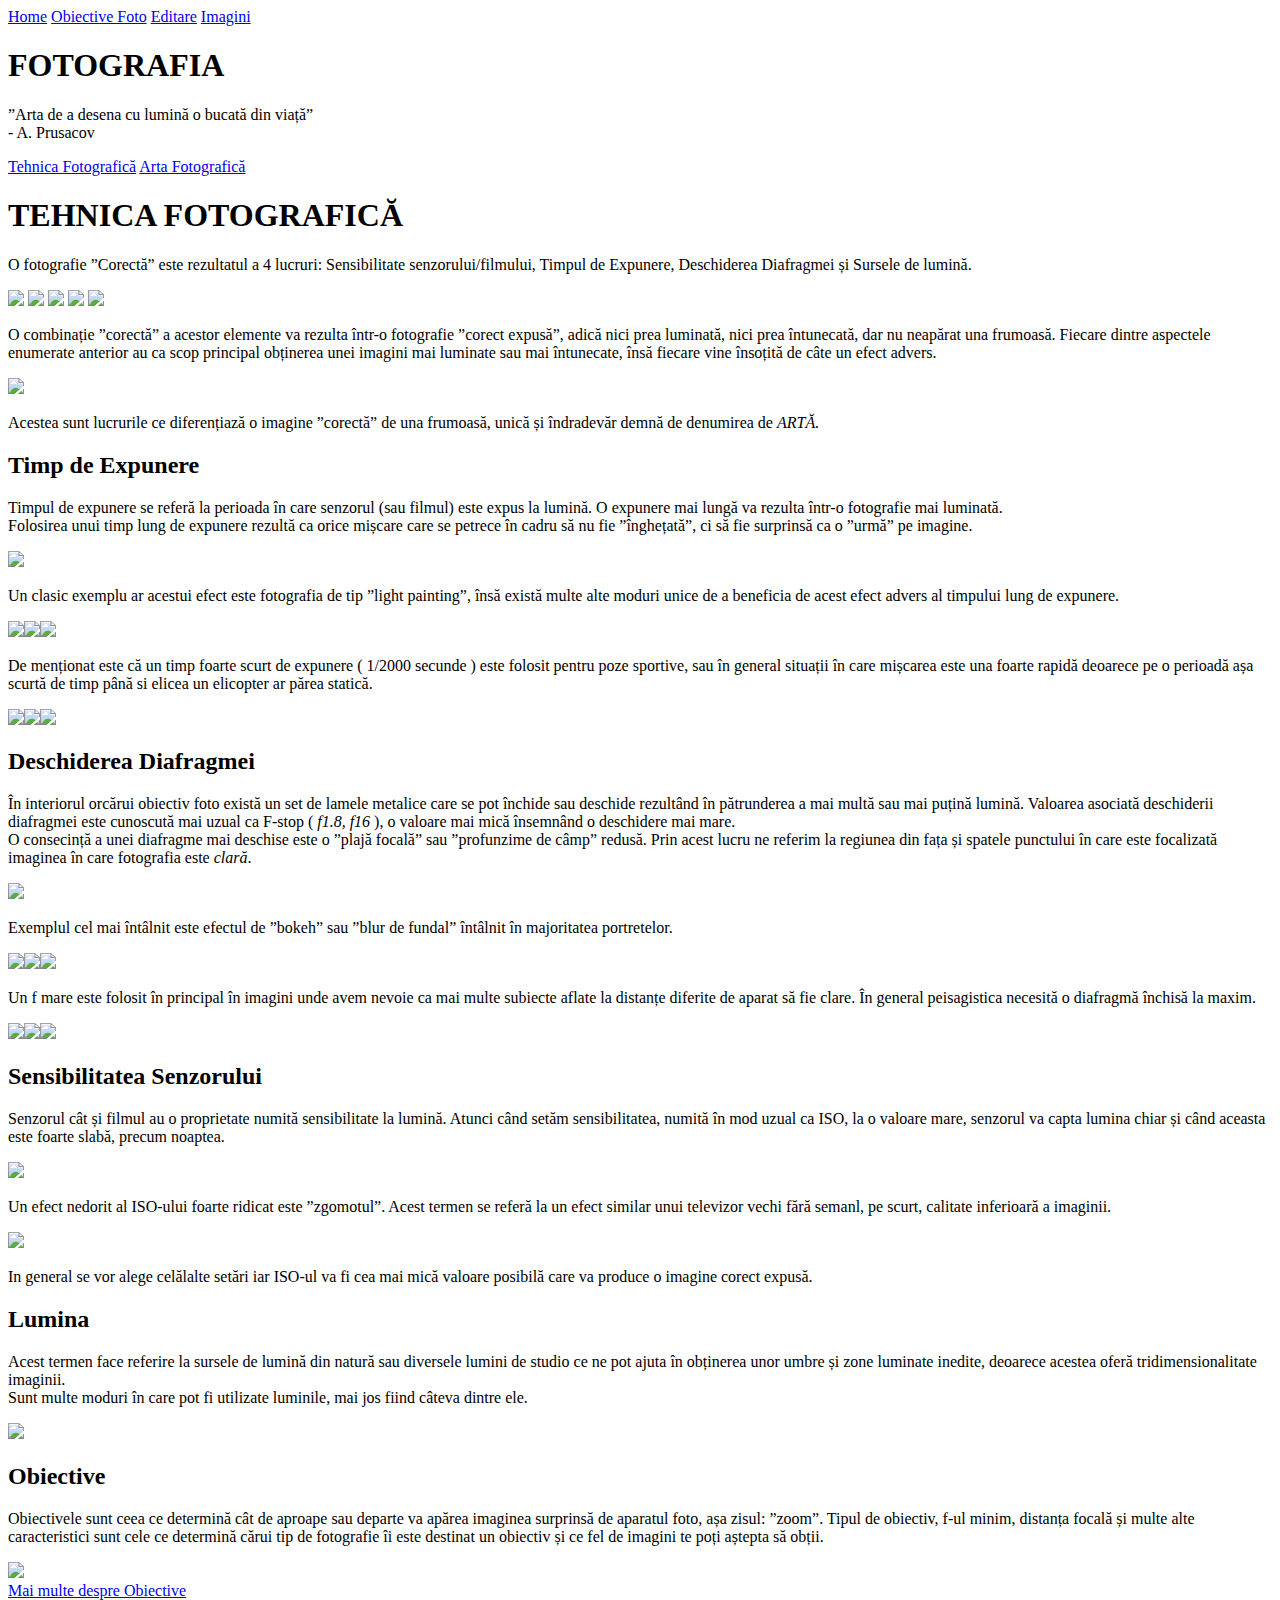
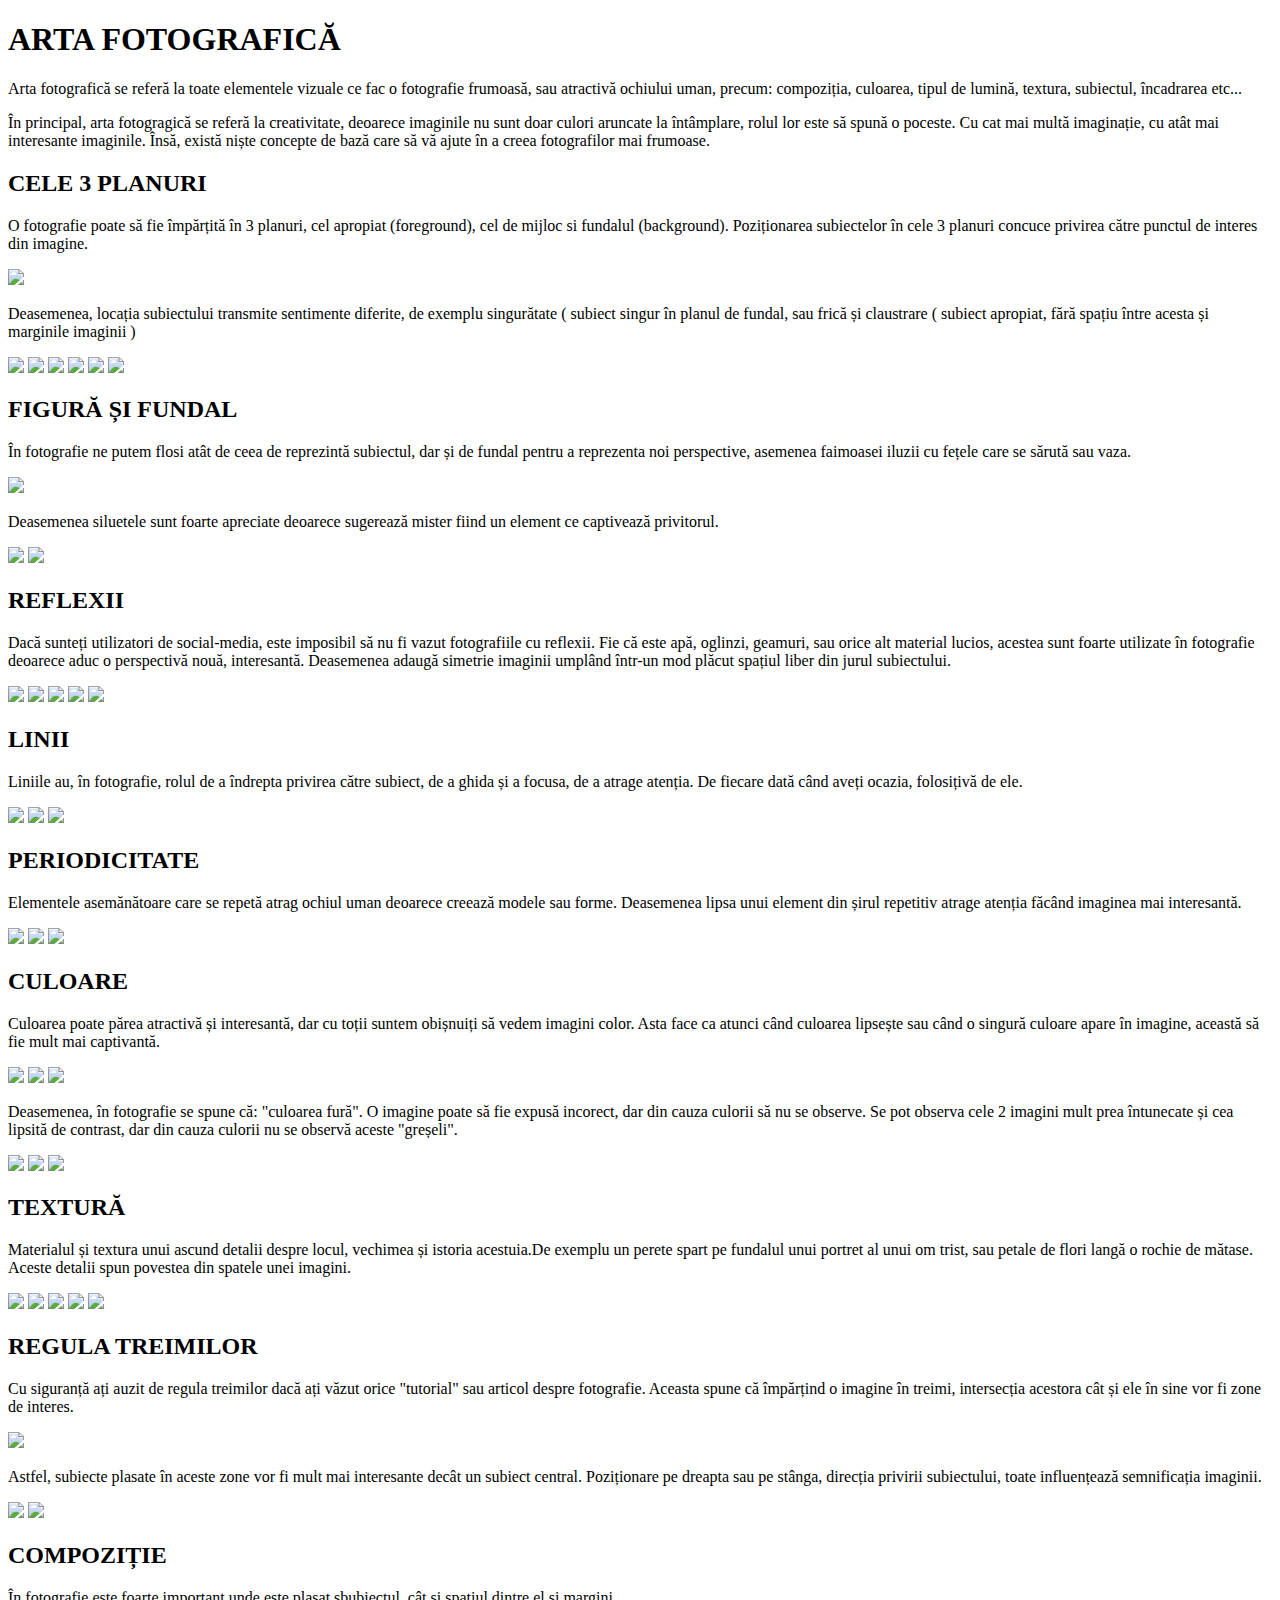
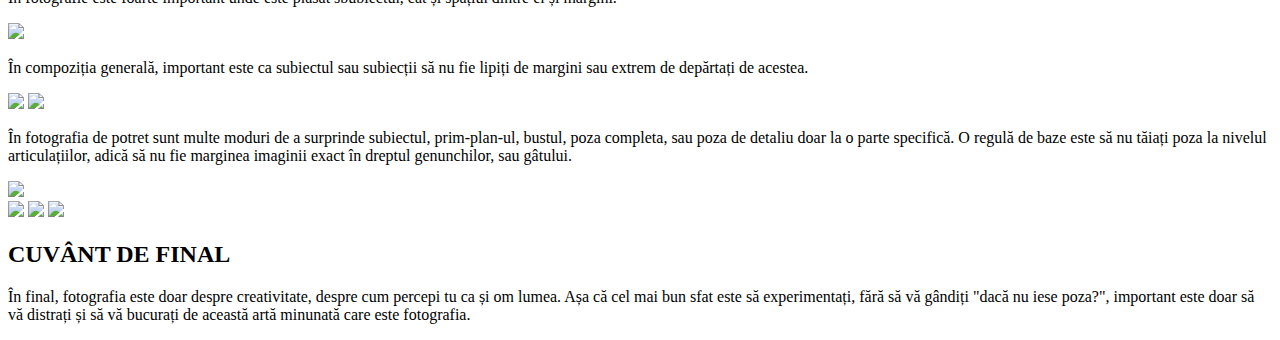
==== main.html @ 2454b38b "Create main.html" ====
<!DOCTYPE html>
<html lang="ro">
<head>
    <meta charset="UTF-8">
    <meta http-equiv="X-UA-Compatible" content="IE=edge">
    <link rel="stylesheet" href="./styles.css">
    <link rel="stylesheet" href="./animations.css">
    <script defer src="script.js"></script>
    <link rel="icon" href="logo.png">
    <meta name="viewport" content="width=device-width, initial-scale=1.0">
    <title>Tehnica și Arta Fotografică</title>
</head>
<body>
    <div class="topnav">
        <a class="active hidden delay" href="#home">Home</a>
        <a class="hidden delay" href="obiective.html">Obiective Foto</a>
        <a class="hidden delay" href="editare.html">Editare</a>
        <a class="hidden delay" href="imagini.html">Imagini</a>
    </div>
    <div class="title-screen" id="home">
        <header>
            <h1 class="main-title hidden">FOTOGRAFIA</h1>
            <p class="quote hidden">”Arta de a desena cu lumină o bucată din viață” <br>- A. Prusacov</p>
            <div class="hidden">
                <a type="button" href="#tehnica-foto" class="button">Tehnica Fotografică</a>
                <a type="button" href="#arta-foto" class="button">Arta Fotografică</a>
            </div>
        </header>
    </div>
    <div class="content">
        <section class="tehnica-foto" id="tehnica-foto">
            <div class="tehnica-def">
                <h1 class="heading hidden">TEHNICA FOTOGRAFICĂ</h1>
                <p class="hidden">O fotografie ”Corectă” este rezultatul a 4 lucruri: Sensibilitate senzorului/filmului, Timpul de Expunere, Deschiderea Diafragmei și Sursele de lumină.</p> 
                <div class="img-grid-sp">
                    <a class="hidden delay" href="#shutter"><img src="shutter.png" class="symbol-img"></a>
                    <a class="hidden delay" href="#aperture"><img src="aperture.png" class="symbol-img"></a>
                    <a class="hidden delay" href="#iso"><img src="iso.png" class="symbol-img"></a>
                    <a class="hidden delay" href="#light"><img src="lumina.png" class="symbol-img"></a>
                    <a class="hidden delay" href=""><img src="image.png" class="symbol-img"></a>
                </div> 
                <p class="hidden">O combinație ”corectă” a acestor elemente va rezulta într-o fotografie ”corect expusă”, adică nici prea luminată, nici prea întunecată, dar nu neapărat una frumoasă. Fiecare dintre aspectele enumerate anterior au ca scop principal obținerea unei imagini mai luminate sau mai întunecate, însă fiecare vine însoțită de câte un efect advers.</p>
                <!--TODO ADD IMAGE SOURCE-->
                <img src="corectly-exposed.jpg" class="exposed image hidden">
                
                <p class="hidden">Acestea sunt lucrurile ce diferențiază o imagine ”corectă” de una frumoasă, unică și îndradevăr demnă de denumirea de <i>ARTĂ.</i></p>
            </div>
            <div class="shutter" id="shutter">
                <h2 class="sec-heading hidden">Timp de Expunere</h2>
                <p class="hidden">Timpul de expunere se referă la perioada în care senzorul (sau filmul) este expus la lumină. O expunere mai lungă va rezulta într-o fotografie mai luminată.<br>Folosirea unui timp lung de expunere rezultă ca orice mișcare care se petrece în cadru să nu fie ”înghețată”, ci să fie surprinsă ca o ”urmă” pe imagine.</p>
                <img src="shutter-diagrama.png" class="shutter image hidden">
                <p class="hidden">Un clasic exemplu ar acestui efect este fotografia de tip ”light painting”, însă există multe alte moduri unice de a beneficia de acest efect advers al timpului lung de expunere.</p>
                <div class="img-grid">
                    <img class="hidden delay" src="long-exp-1.jpg"><img src="long-exp-2.jpg" class="hidden delay"><img src="long-exp-3.jpg" class="hidden delay">
                </div>
                <p class="hidden">De menționat este că un timp foarte scurt de expunere ( 1/2000 secunde ) este folosit pentru poze sportive, sau în general situații în care mișcarea este una foarte rapidă deoarece pe o perioadă așa scurtă de timp până si elicea un elicopter ar părea statică.</p>
                <div class="img-grid">
                    <img src="sport-photo-1.jpg" class="hidden delay"><img src="sport-photo-2.jpg" class="hidden delay"><img src="sport-photo-3.jpg" class="hidden delay">
                </div>
            </div>
            <div class="aperture" id="aperture">
                <h2 class="sec-heading hidden">Deschiderea Diafragmei</h2>
                <p class="hidden">În interiorul orcărui obiectiv foto există un set de lamele metalice care se pot închide sau deschide rezultând în pătrunderea a mai multă sau mai puțină lumină. Valoarea asociată deschiderii diafragmei este cunoscută mai uzual ca F-stop ( <i>f1.8, f16</i> ), o valoare mai mică însemnând o deschidere mai mare. <br>O consecință a unei diafragme mai deschise este o ”plajă focală” sau ”profunzime de câmp” redusă. Prin acest lucru ne referim la regiunea din fața și spatele punctului în care este focalizată imaginea în care fotografia este <i>clară</i>.</p>
                <img src="aperture-diagrama.png" class="image hidden">
                <p class="hidden">Exemplul cel mai întâlnit este efectul de ”bokeh” sau ”blur de fundal” întâlnit în majoritatea portretelor.</p>
                <div class="img-grid">
                    <img src="bokeh-1.jpg" class="hidden delay"><img src="bokeh-2.jpg" class="hidden delay"><img src="bokeh-3.png" class="hidden delay">
                </div>
                <p class="hidden">Un f mare este folosit în principal în imagini unde avem nevoie ca mai multe subiecte aflate la distanțe diferite de aparat să fie clare. În general peisagistica necesită o diafragmă închisă la maxim.</p>
                 <div class="img-grid">
                <img src="landscape-1.jpg" class="hidden delay"><img src="group-photo.jpg" class="hidden delay"><img src="landscape-2.jpg" class="hidden delay">
                </div>
            </div>
            <div class="iso" id="iso">
                <h2 class="sec-heading hidden">Sensibilitatea Senzorului</h2>
                <p class="hidden">Senzorul cât și filmul au o proprietate numită sensibilitate la lumină. Atunci când setăm sensibilitatea, numită în mod uzual ca ISO, la o valoare mare, senzorul va capta lumina chiar și când aceasta este foarte slabă, precum noaptea.</p>
                <img src="iso-diagram.png" class="image hidden">
                <p class="hidden">Un efect nedorit al ISO-ului foarte ridicat este ”zgomotul”. Acest termen se referă la un efect similar unui televizor vechi fără semanl, pe scurt, calitate inferioară a imaginii. </p>
                <!--TODO ADD IMAGE SOURCE-->
                <img src="iso-2.jpg" class="image hidden">
                <p class="hidden">In general se vor alege celălalte setări iar ISO-ul va fi cea mai mică valoare posibilă care va produce o imagine corect expusă.</p>
            </div>
            <div class="light" id="light">
                <h2 class="sec-heading hidden">Lumina</h2>
                <p class="hidden">Acest termen face referire la sursele de lumină din natură sau diversele lumini de studio ce ne pot ajuta în obținerea unor umbre și zone luminate inedite, deoarece acestea oferă tridimensionalitate imaginii.<br>Sunt multe moduri în care pot fi utilizate luminile, mai jos fiind câteva dintre ele.</p>
                <img src="lights.jpg" class="image hidden">
            </div>
            <div class="lenses">
                <h2 class="sec-heading hidden">Obiective</h2>
                <p class="hidden">Obiectivele sunt ceea ce determină cât de aproape sau departe va apărea imaginea surprinsă de aparatul foto, așa zisul: ”zoom”. Tipul de obiectiv, f-ul minim, distanța focală și multe alte caracteristici sunt cele ce determină cărui tip de fotografie îi este destinat un obiectiv și ce fel de imagini te poți aștepta să obții.</p>
                <img src="lenses.jpg" class="image hidden"><br>
                <a type="button" href="obiective.html" class="button hidden">Mai multe despre Obiective</a>
            </div>
            <div class="space"></div>
        </section>
        <div class="fill-arta-foto" id="arta-foto"></div>
        <section class="arta-foto" >
            <div class="arta-def">
                <div class="space"></div>
                <h1 class="heading_artafoto hidden">ARTA FOTOGRAFICĂ</h1>
                <p class="hidden">Arta fotografică se referă la toate elementele vizuale ce fac o fotografie frumoasă, sau atractivă ochiului uman, precum: compoziția, culoarea, tipul de lumină, textura, subiectul, încadrarea etc...</p>
                <p class="hidden">În principal, arta fotogragică se referă la creativitate, deoarece imaginile nu sunt doar culori aruncate la întâmplare, rolul lor este să spună o poceste. Cu cat mai multă imaginație, cu atât mai interesante imaginile. Însă, există niște concepte de bază care să vă ajute în a creea fotografilor mai frumoase.
                </p>
            </div>
            <div class="3planuri">
                <h2 class="sec-heading-artafoto hidden">CELE 3 PLANURI</h2>
                <p class="hidden">O fotografie poate să fie împărțită în 3 planuri, cel apropiat (foreground), cel de mijloc si fundalul (background). Poziționarea subiectelor în cele 3 planuri concuce privirea către punctul de interes din imagine.</p>
                <img src="3planuri.png" class="image hidden">
                <p class="hidden">Deasemenea, locația subiectului transmite sentimente diferite, de exemplu singurătate ( subiect singur în planul de fundal, sau frică și claustrare ( subiect apropiat, fără spațiu între acesta și marginile imaginii ) </p>
                <div class="img-grid">
                    <img src="grid1.png" class="hidden delay">
                    <img src="grid2.png" class="hidden delay">
                    <img src="grid3.png" class="hidden delay">
                    <img src="grid4.png" class="hidden delay">
                    <img src="grid5.png" class="hidden delay">
                    <img src="grid6.png" class="hidden delay">
                </div>
            </div>
            <div class="fig-fund">
                <h2 class="sec-heading-artafoto hidden">FIGURĂ ȘI FUNDAL</h2>
                <p class="hidden">În fotografie ne putem flosi atât de ceea de reprezintă subiectul, dar și de fundal pentru a reprezenta noi perspective, asemenea faimoasei iluzii cu fețele care se sărută sau vaza.</p>
                <img src="vaza.png" class="image hidden">
                <p class="hidden">Deasemenea siluetele sunt foarte apreciate deoarece sugerează mister fiind un element ce captivează privitorul.</p>
                <div class="img-grid">
                    <img src="patri.jpg" class="hidden delay">
                    <img src="mitaceci.jpg" class="hidden delay">
                </div>
            </div>

            <div class="refelxii">
                <h2 class="sec-heading-artafoto hidden">REFLEXII</h2>
                <p class="hidden">Dacă sunteți utilizatori de social-media, este imposibil să nu fi vazut fotografiile cu reflexii. Fie că este apă, oglinzi, geamuri, sau orice alt material lucios, acestea sunt foarte utilizate în fotografie deoarece aduc o perspectivă nouă, interesantă. Deasemenea adaugă simetrie imaginii umplând într-un mod plăcut spațiul liber din jurul subiectului.</p>
                <div class="img-grid">
                    <img src="2grid1.jpg" class="hidden delay">
                    <img src="2grid2.jpg" class="hidden dely">
                    <img src="2grid3.jpg" class="hidden delay">
                    <img src="2grid4.jpg" class="hidden delay">
                    <img src="2grid5.jpg" class="hidden delay">
                </div>
            </div>

            <div class="linii">
                <h2 class="sec-heading-artafoto hidden">LINII</h2>
                <p class="hidden">Liniile au, în fotografie, rolul de a îndrepta privirea către subiect, de a ghida și a focusa, de a atrage atenția. De fiecare dată când aveți ocazia, folosițivă de ele.</p>
                <div class="img-grid">
                    <img src="3grid1.jpg" class="hidden delay">
                    <img src="3grid2.jpg" class="hidden delay">
                    <img src="3grid3.jpg" class="hidden delay">
                </div>
            </div>

            <div class="periodicitate">
                <h2 class="sec-heading-artafoto hidden">PERIODICITATE</h2>
                <p class="hidden">Elementele asemănătoare care se repetă atrag ochiul uman deoarece creează modele sau forme. Deasemenea lipsa unui element din șirul repetitiv atrage atenția făcând imaginea mai interesantă.</p>
                <div class="img-grid">
                    <img src="4grid1.png" class="hidden delay">
                    <img src="4grid2.png" class="hidden delay">
                    <img src="4grid3.png" class="hidden delay">
                </div>
            </div>
            
            <div class="culoare">
                <h2 class="sec-heading-artafoto hidden">CULOARE</h2>
                <p class="hidden">Culoarea poate părea atractivă și interesantă, dar cu toții suntem obișnuiți să vedem imagini color. Asta face ca atunci când culoarea lipsește sau când o singură culoare apare în imagine, această să fie mult mai captivantă.</p>
                <div class="img-grid">  
                    <img src="splash.jpg" class="hidden delay">
                    <img src="5grid1.png" class="hidden delay">
                    <img src="5grid2.png" class="hidden delay">
                </div>
                <p class="hidden">Deasemenea, în fotografie se spune că: "culoarea fură". O imagine poate să fie expusă incorect, dar din cauza culorii să nu se observe. Se pot observa cele 2 imagini mult prea întunecate și cea lipsită de contrast, dar din cauza culorii nu se observă aceste "greșeli".</p>
                <div class="img-grid">  
                    <img src="6grid2.png" class="hidden delay">
                    <img src="6grid1.png" class="hidden delay">
                    <img src="6grid3.png" class="hidden delay">
                </div>
            </div>

            <div class="textura">
                <h2 class="sec-heading-artafoto hidden">TEXTURĂ</h2>
                <p class="hidden">Materialul și textura unui ascund detalii despre locul, vechimea și istoria acestuia.De exemplu un perete spart pe fundalul unui portret al unui om trist, sau petale de flori langă o rochie de mătase. Aceste detalii spun povestea din spatele unei imagini. </p>
                <div class="img-grid">  
                    <img src="7grid1.png" class="hidden delay">
                    <img src="7grid2.png" class="hidden delay">
                    <img src="7grid3.png" class="hidden delay">
                    <img src="7grid4.png" class="hidden delay">
                    <img src="7grid5.png" class="hidden delay">
                </div>
            </div>

            <div class="treimile">
                <h2 class="sec-heading-artafoto hidden">REGULA TREIMILOR</h2>
                <p class="hidden">Cu siguranță ați auzit de regula treimilor dacă ați văzut orice "tutorial" sau articol despre fotografie. Aceasta spune că împărțind o imagine în treimi, intersecția acestora cât și ele în sine vor fi zone de interes.</p>
                <img src="treimile.png" class="image hidden">
                <p class="hidden">Astfel, subiecte plasate în aceste zone vor fi mult mai interesante decât un subiect central. Poziționare pe dreapta sau pe stânga, direcția privirii subiectului, toate influențează semnificația imaginii.</p>
                    <img src="8grid4.png" class="image hidden">
                    <img src="8grid5.png" class="image hidden">
                </div>

            <div class="compozitie">
                <h2 class="sec-heading-artafoto hidden">COMPOZIȚIE</h2>
                <p class="hidden">În fotografie este foarte important unde este plasat sbubiectul, cât și spațiul dintre el și margini.</p>
                <img src="comp.png" class="image hidden">
                <p class="hidden">În compoziția generală, important este ca subiectul sau subiecții să nu fie lipiți de margini sau extrem de depărtați de acestea.
                </p>
                <img src="9grid1.png" class="image hidden">
                <img src="9grid2.png" class="image hidden">
                <p class="hidden">În fotografia de potret sunt multe moduri de a surprinde subiectul, prim-plan-ul, bustul, poza completa, sau poza de detaliu doar la o parte specifică. O regulă de baze este să nu tăiați poza la nivelul articulațiilor, adică să nu fie marginea imaginii exact în dreptul genunchilor, sau gâtului.</p>
                <img src="portrete.png" class="image hidden">
                <div class="img-grid">  
                    <img src="10grid1.png" class="hidden delay">
                    <img src="10grid2.png" class="hidden delay">
                    <img src="10grid3.png" class="hidden delay">
                </div>
            </div>

            <div class="cuvantfinal">
                <h2 class="sec-heading-artafoto hidden">CUVÂNT DE FINAL</h2>
                <p class="hidden">În final, fotografia este doar despre creativitate, despre cum percepi tu ca și om lumea. Așa că cel mai bun sfat este să experimentați, fără să vă gândiți "dacă nu iese poza?", important este doar să vă distrați și să vă bucurați de această artă minunată care este fotografia.</p>
            </div>
        </section>
    </div>

</html>
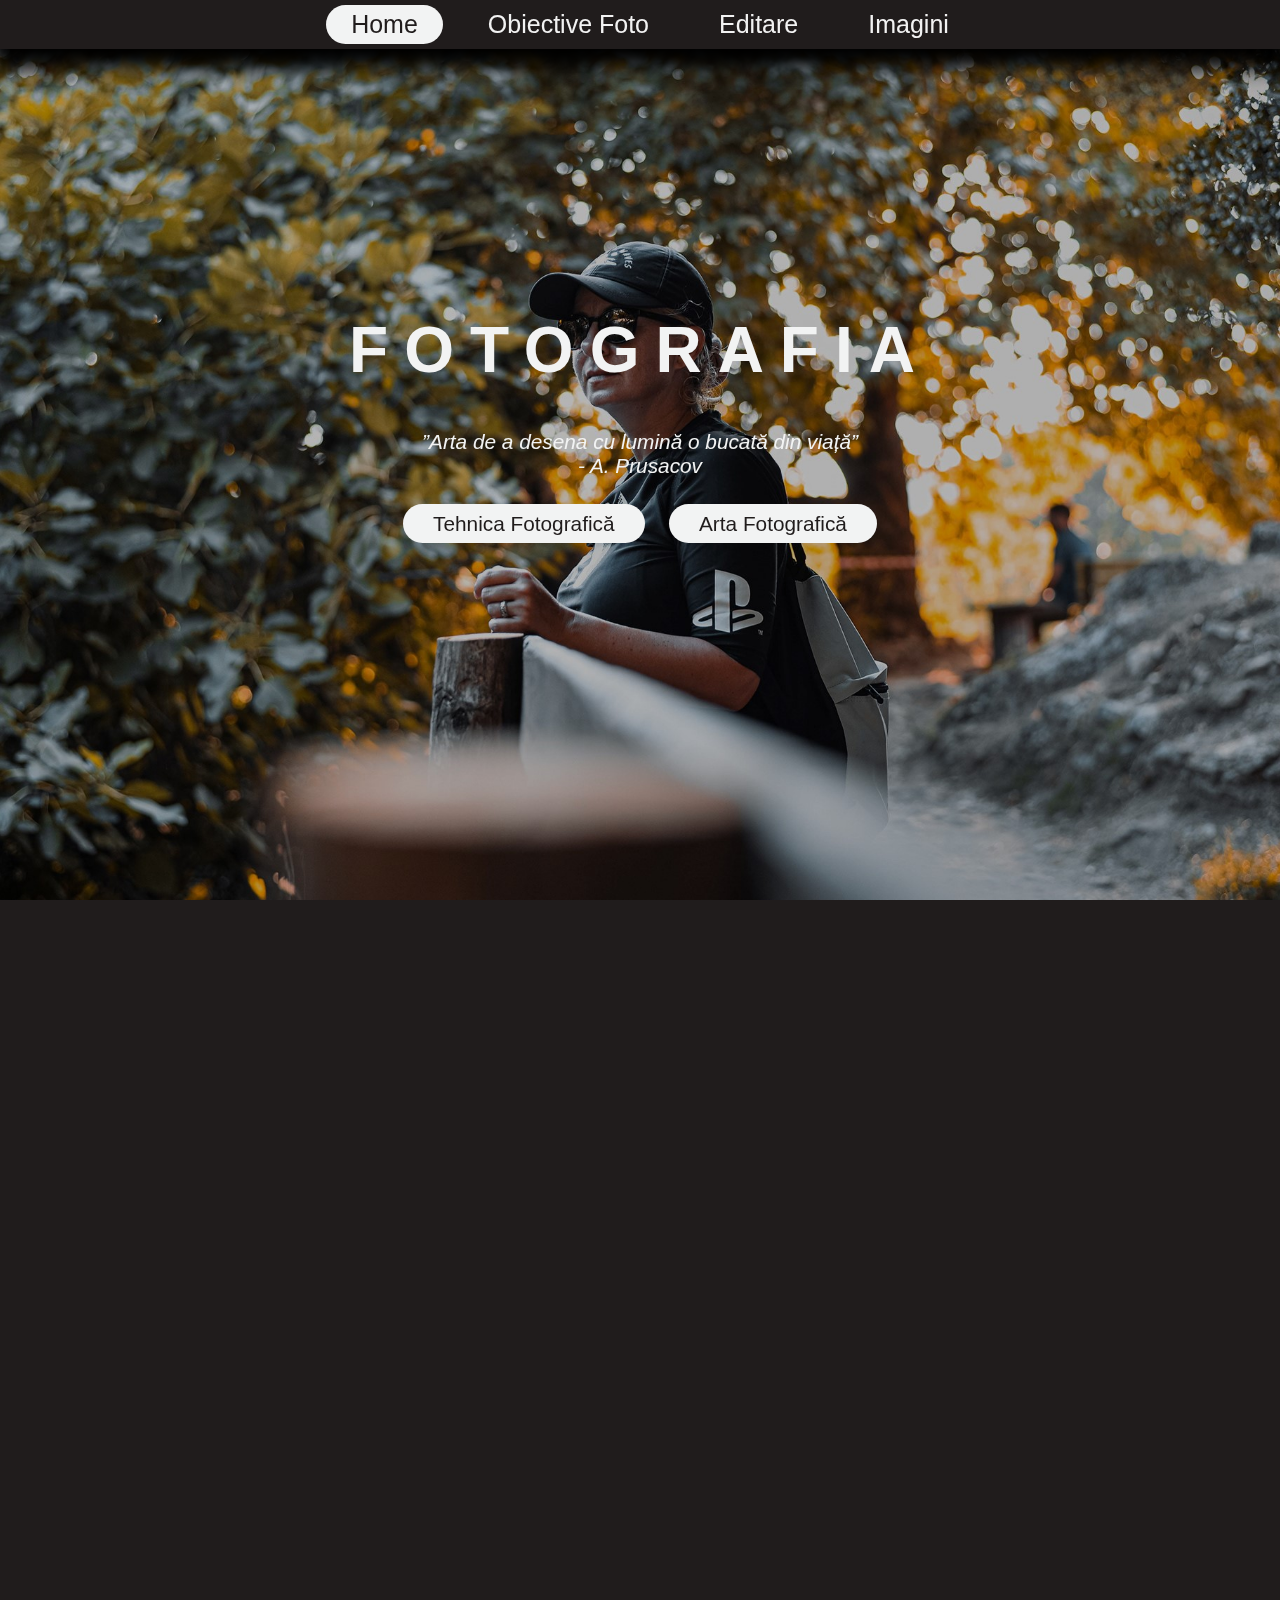
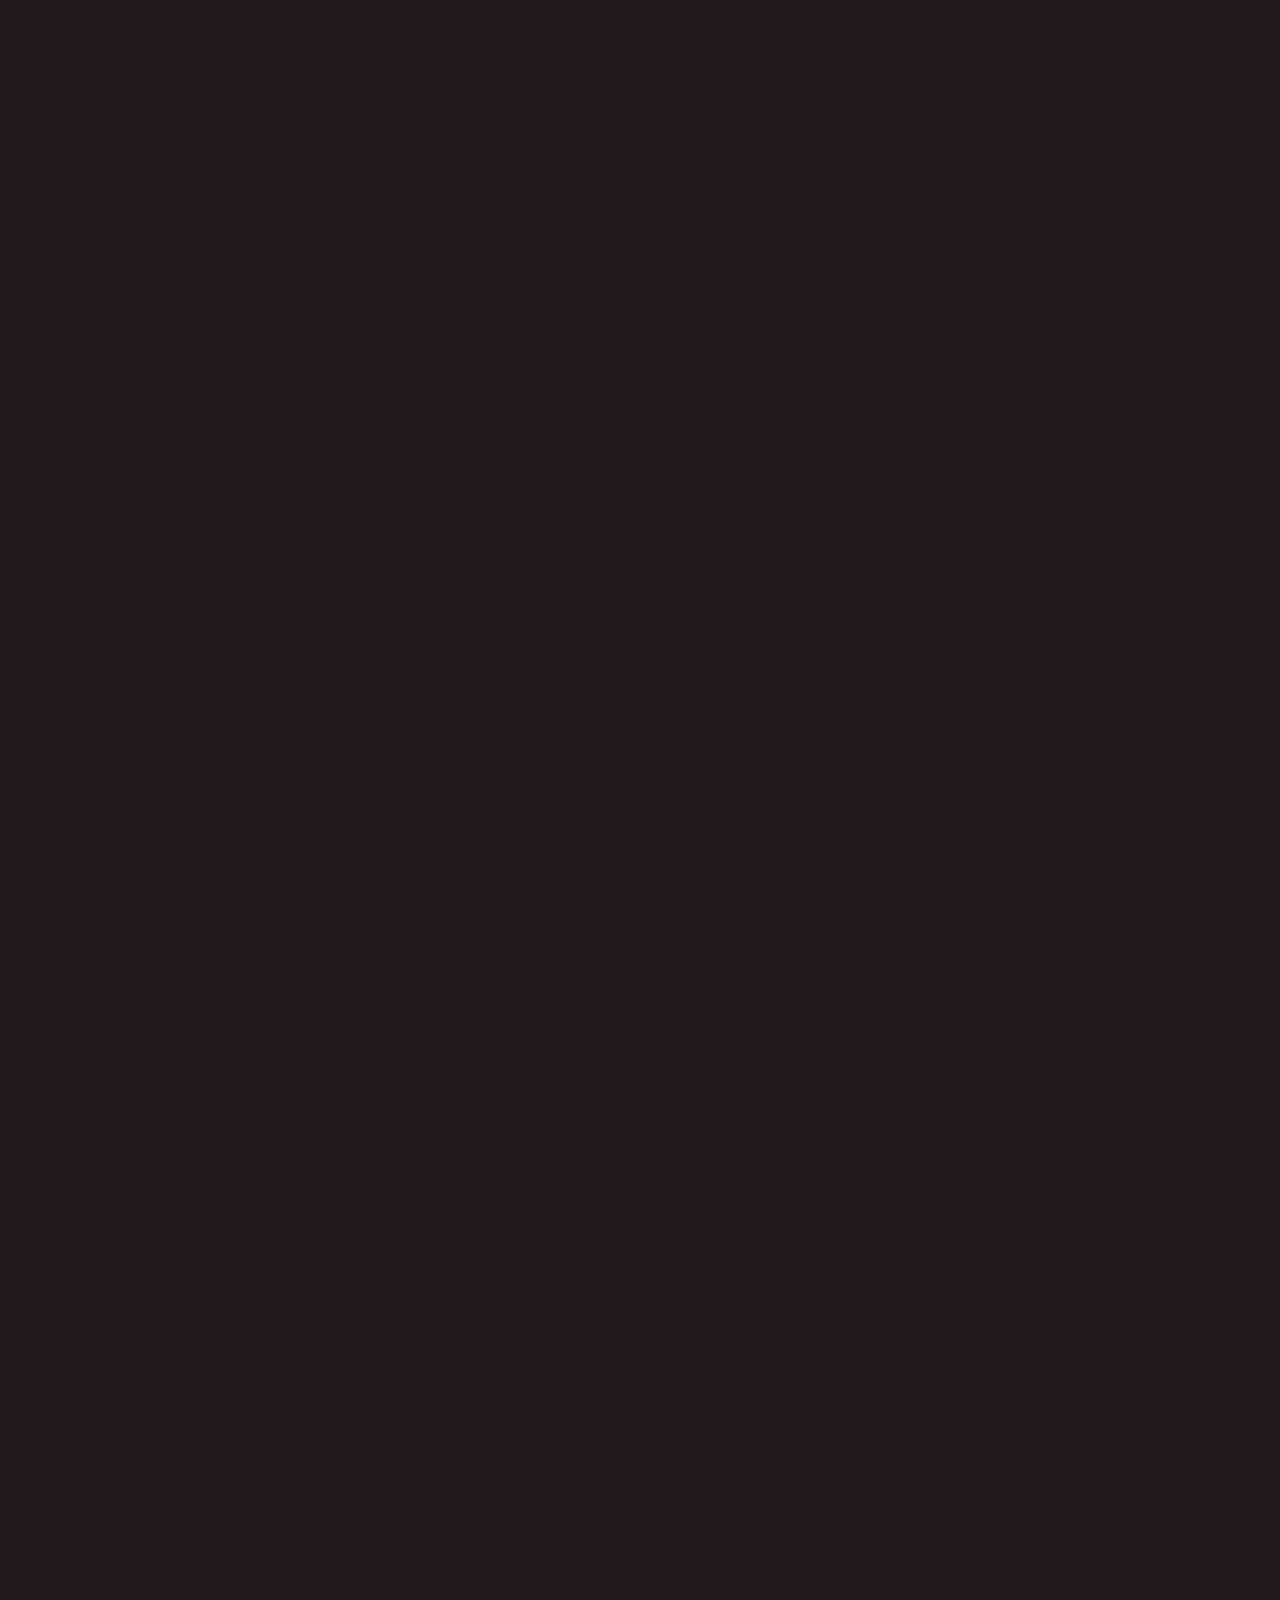
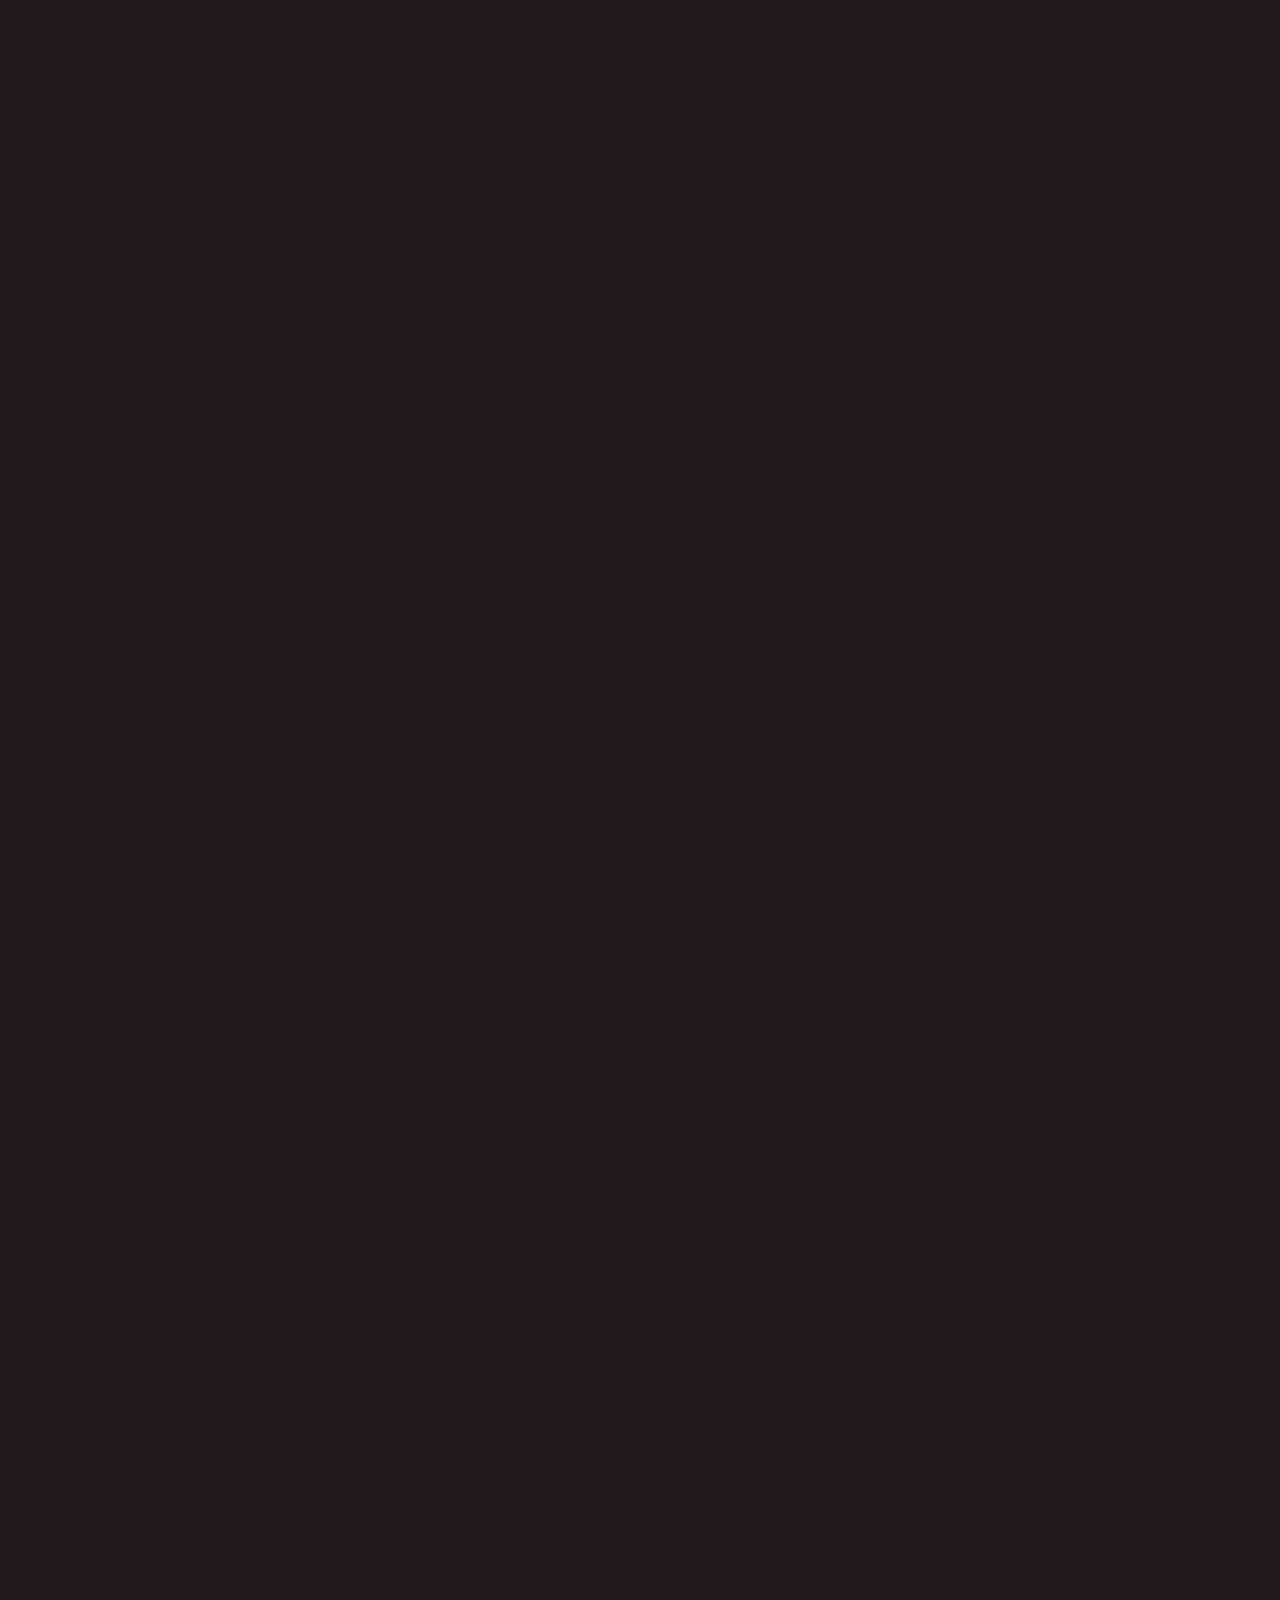
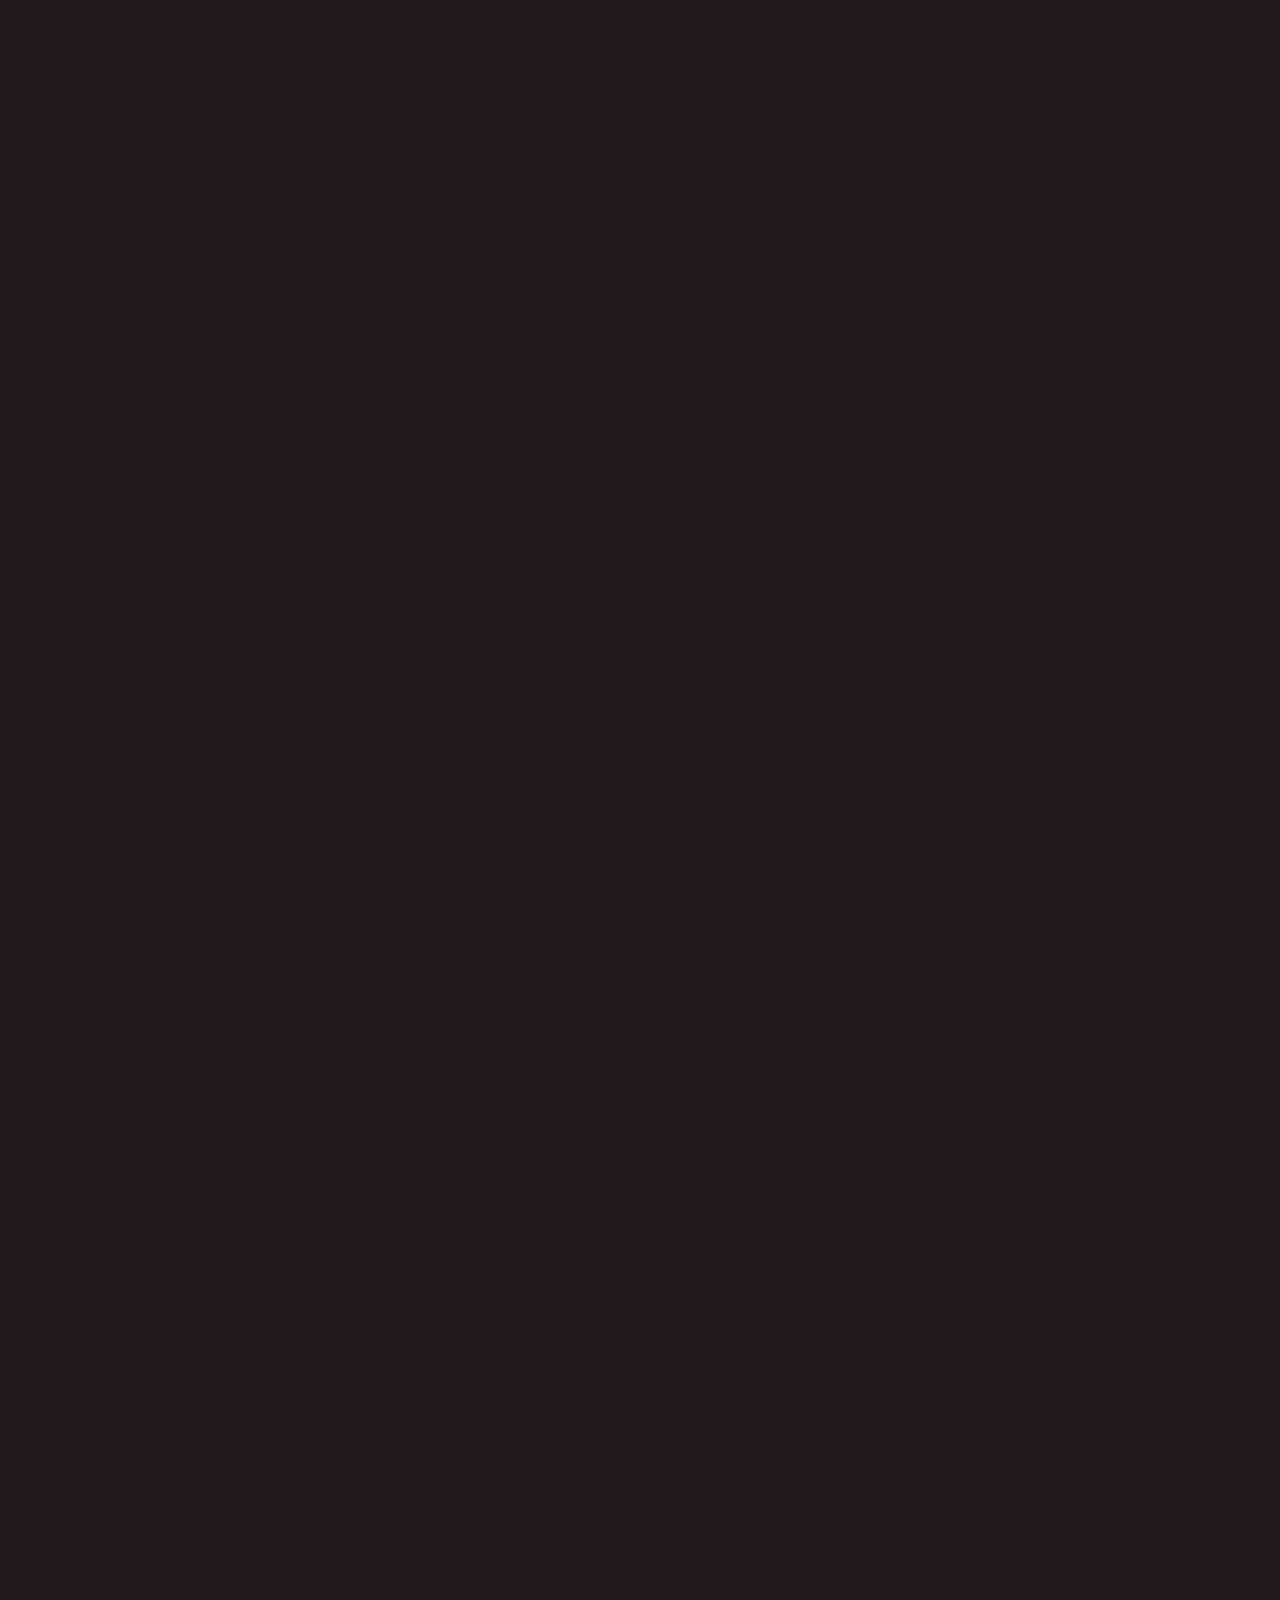
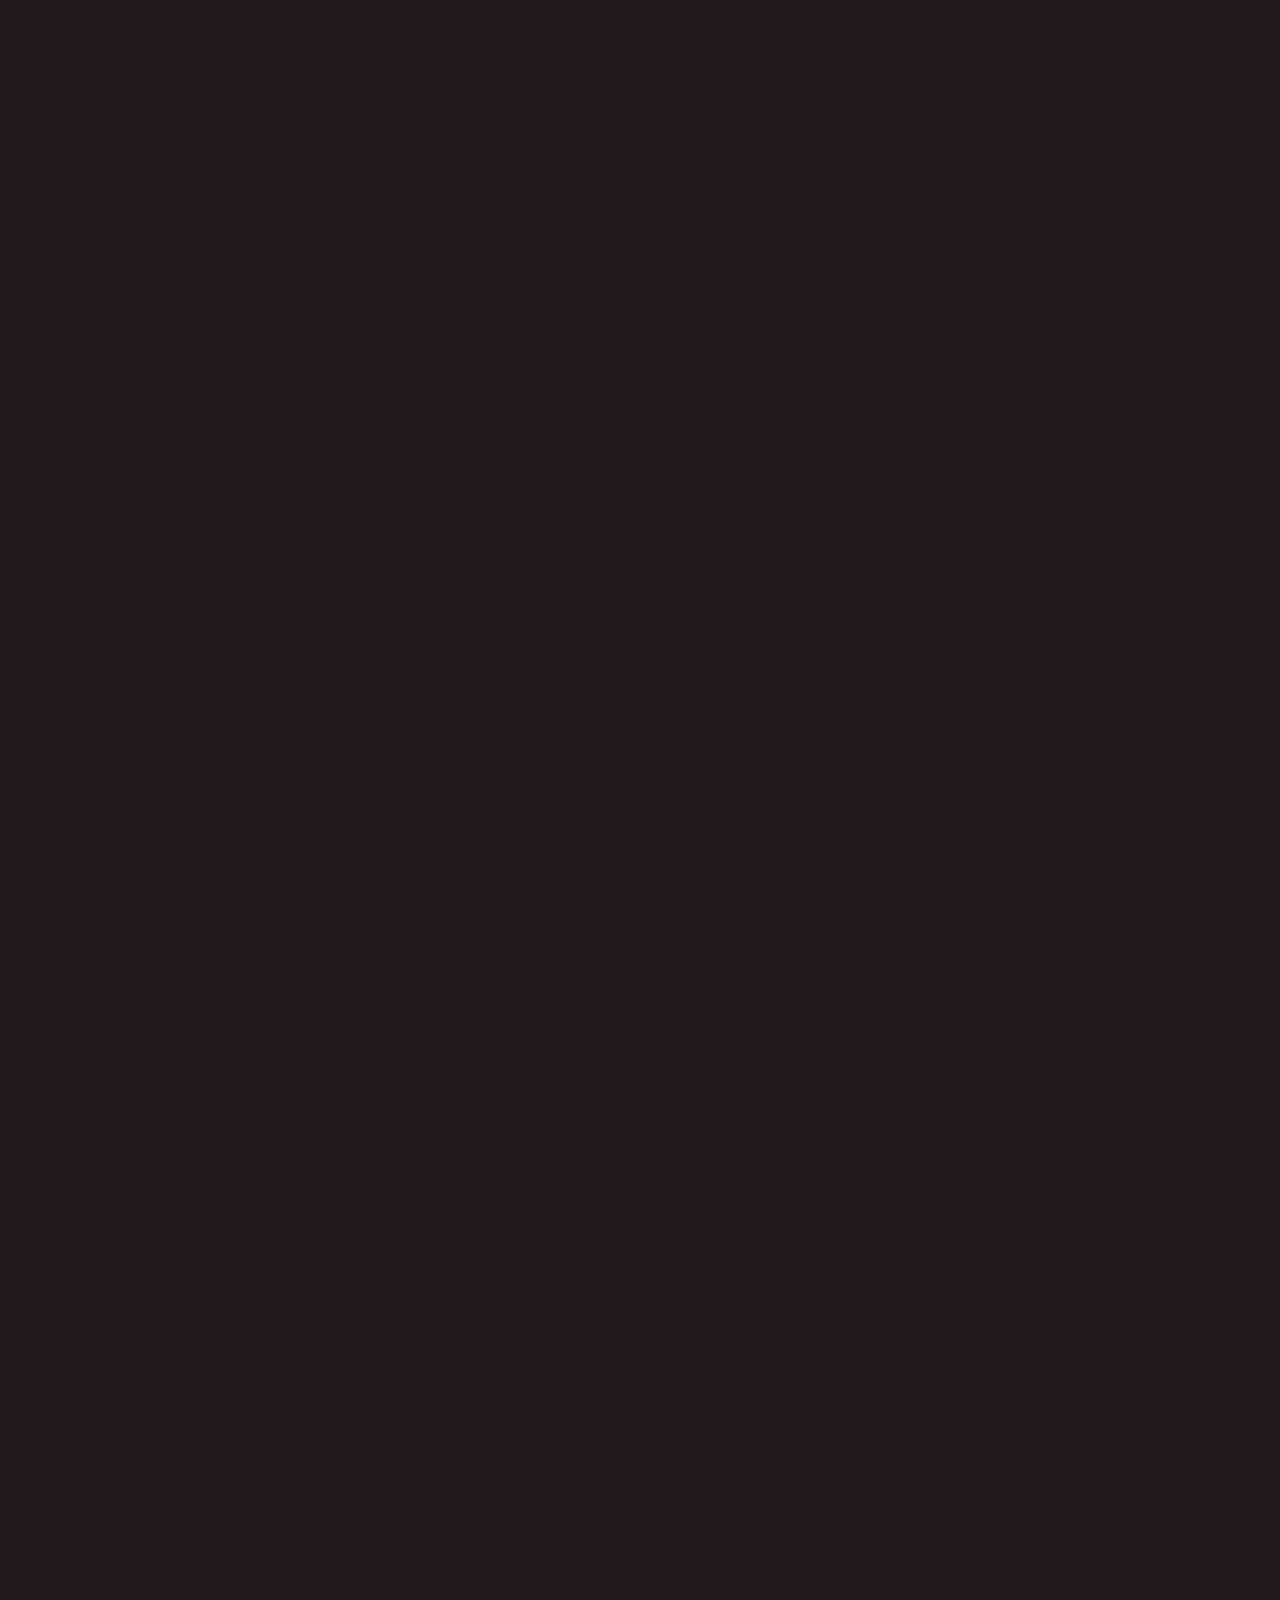
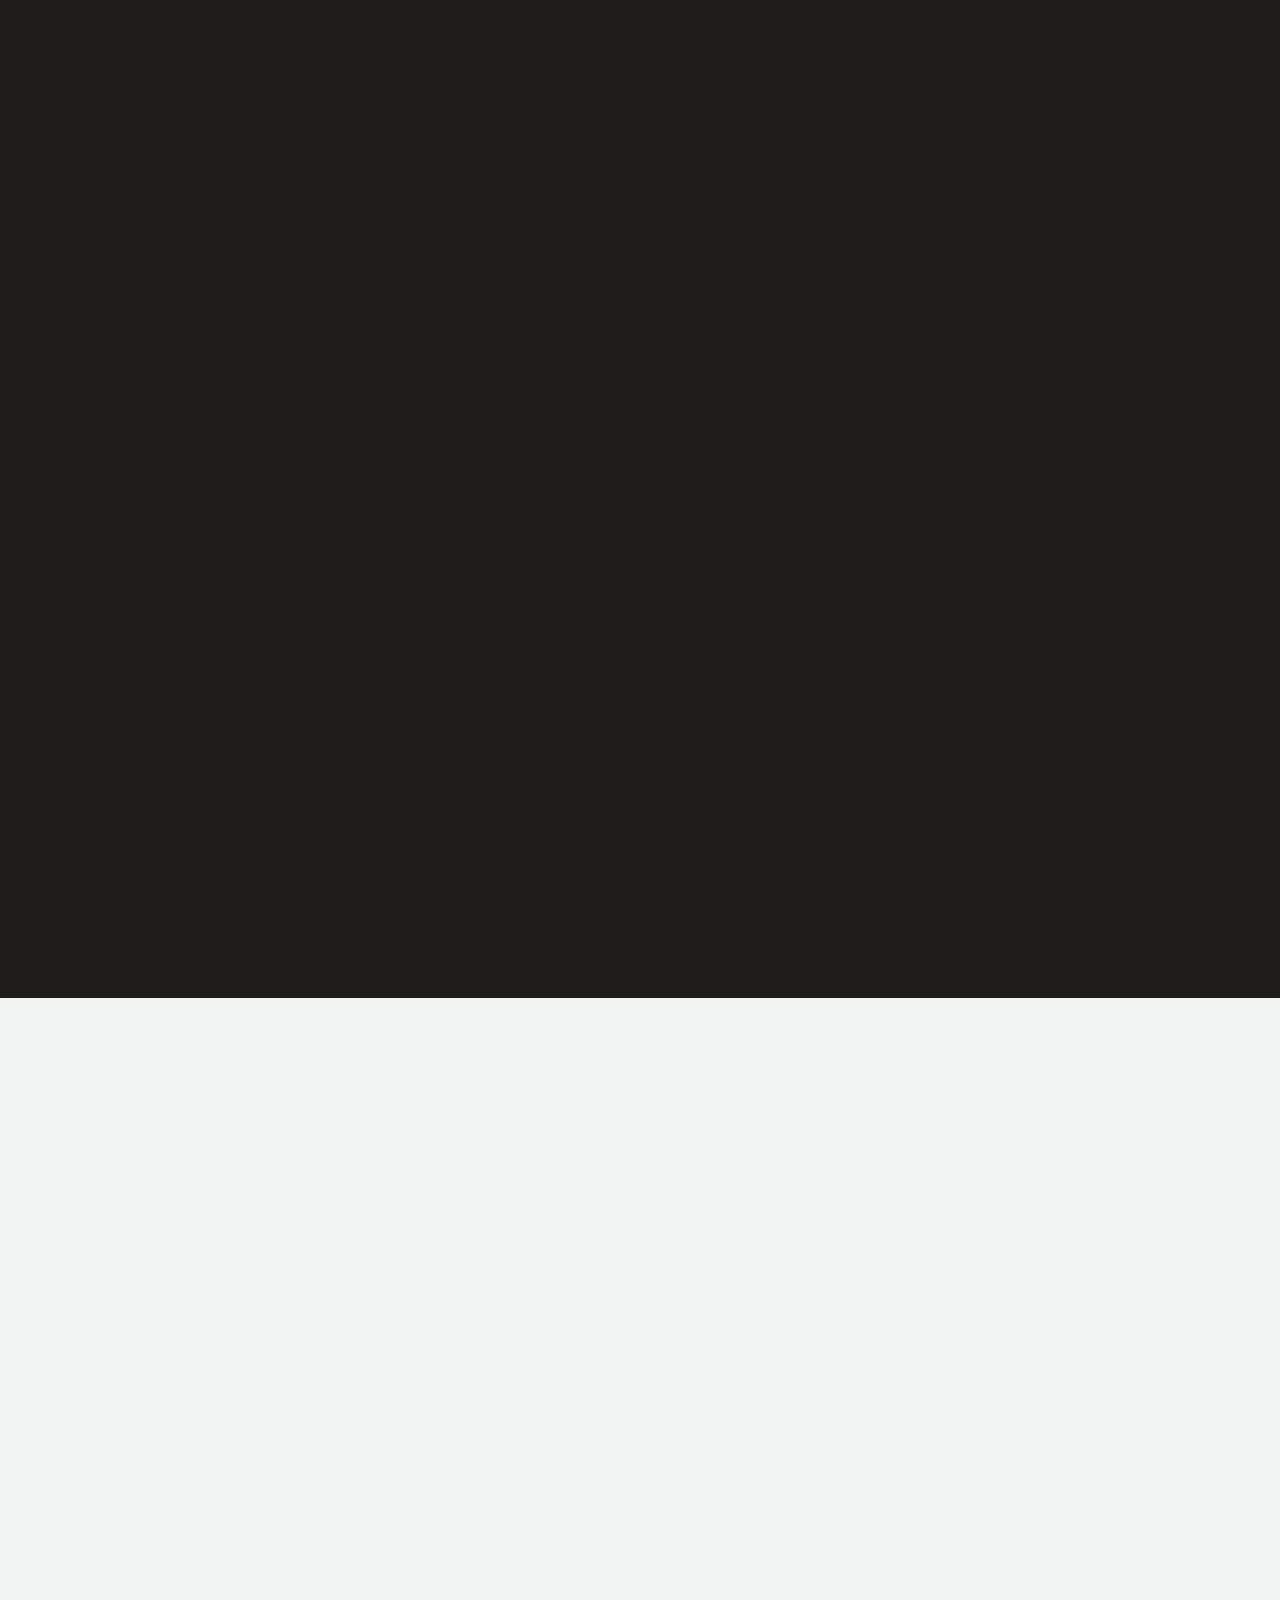
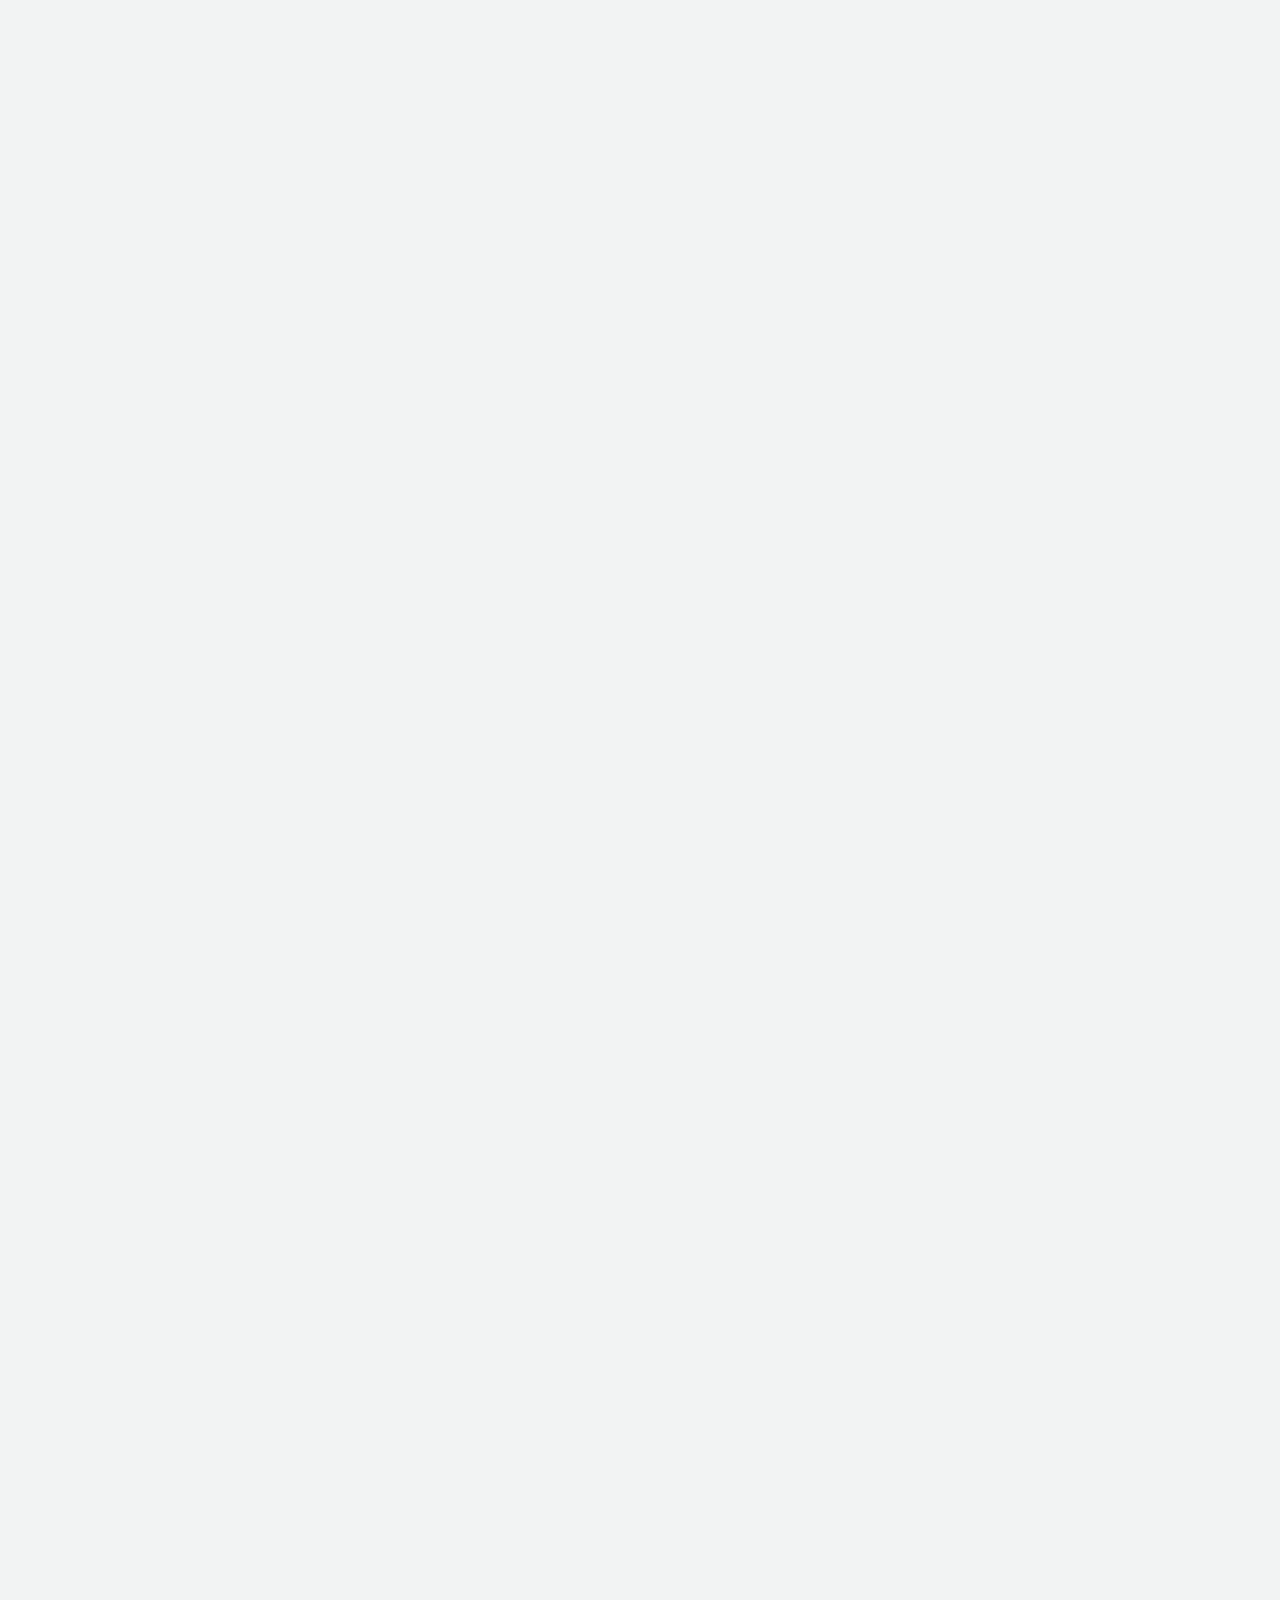
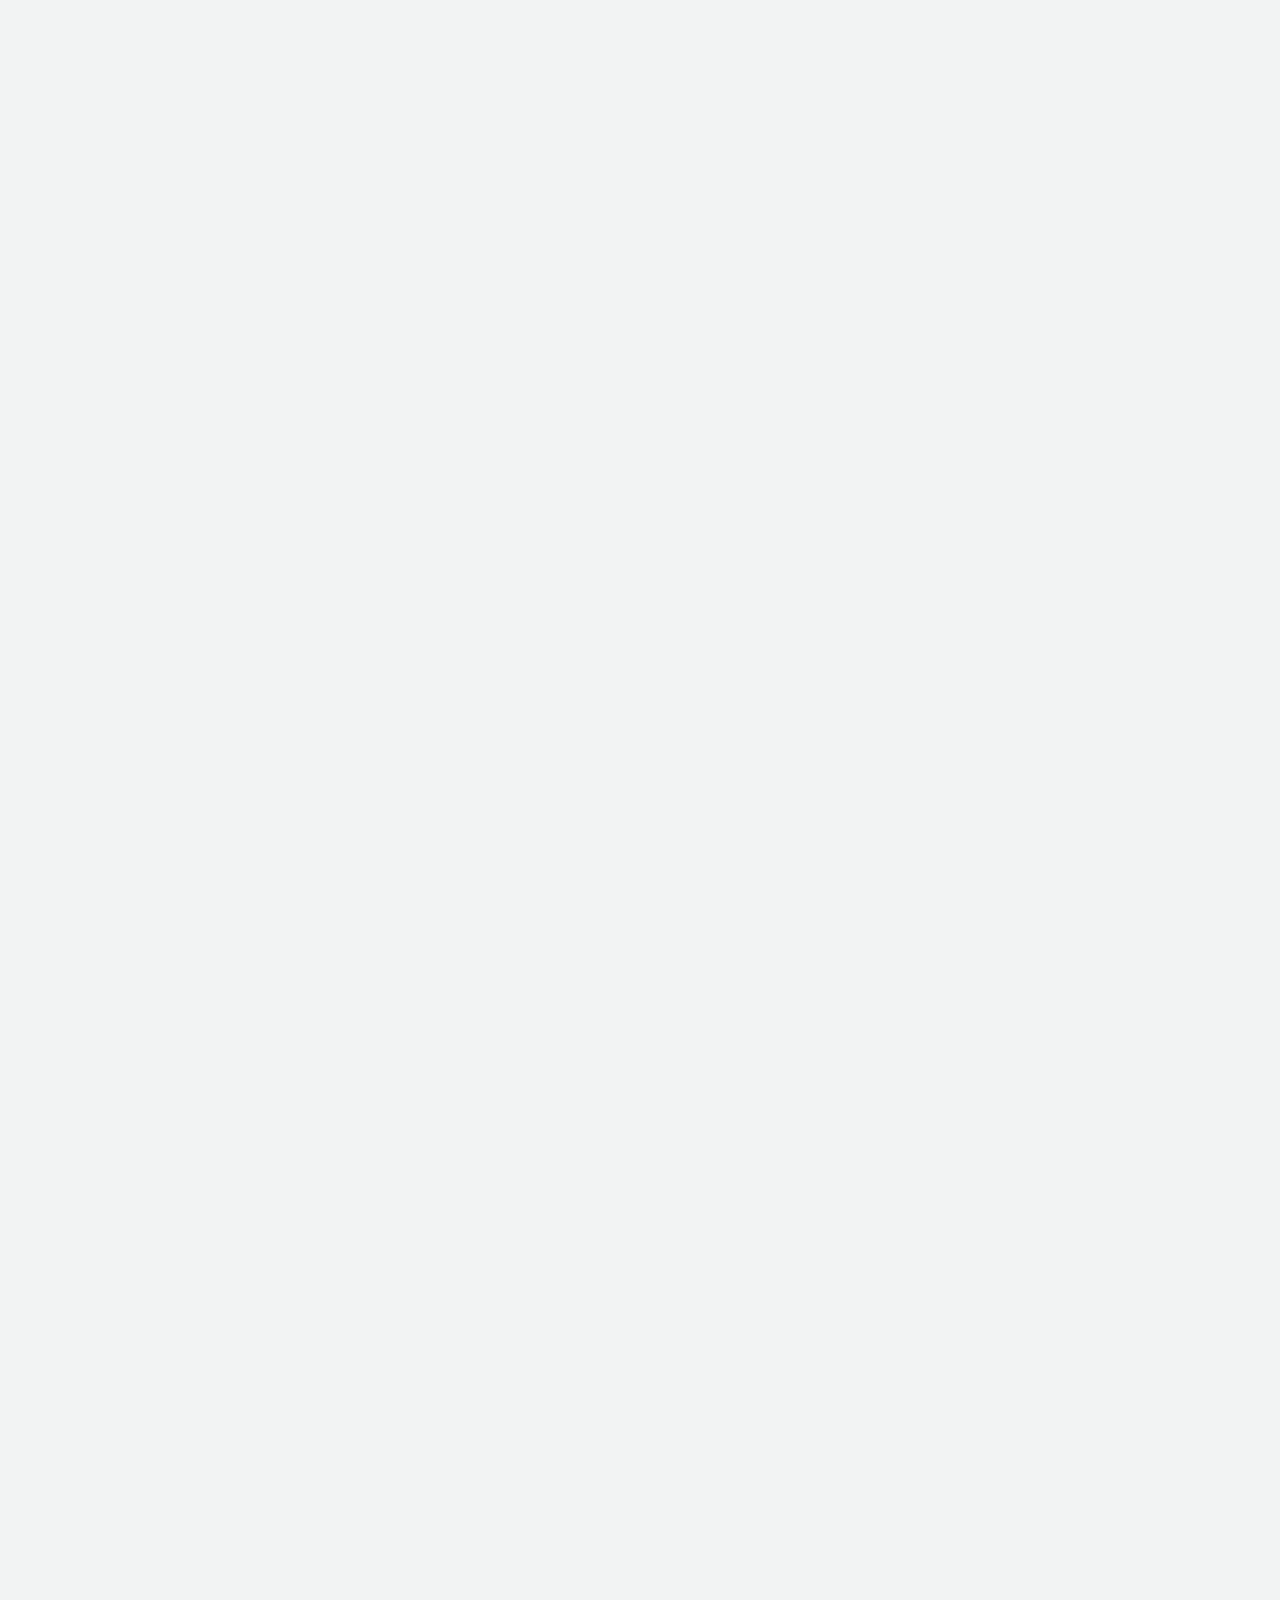
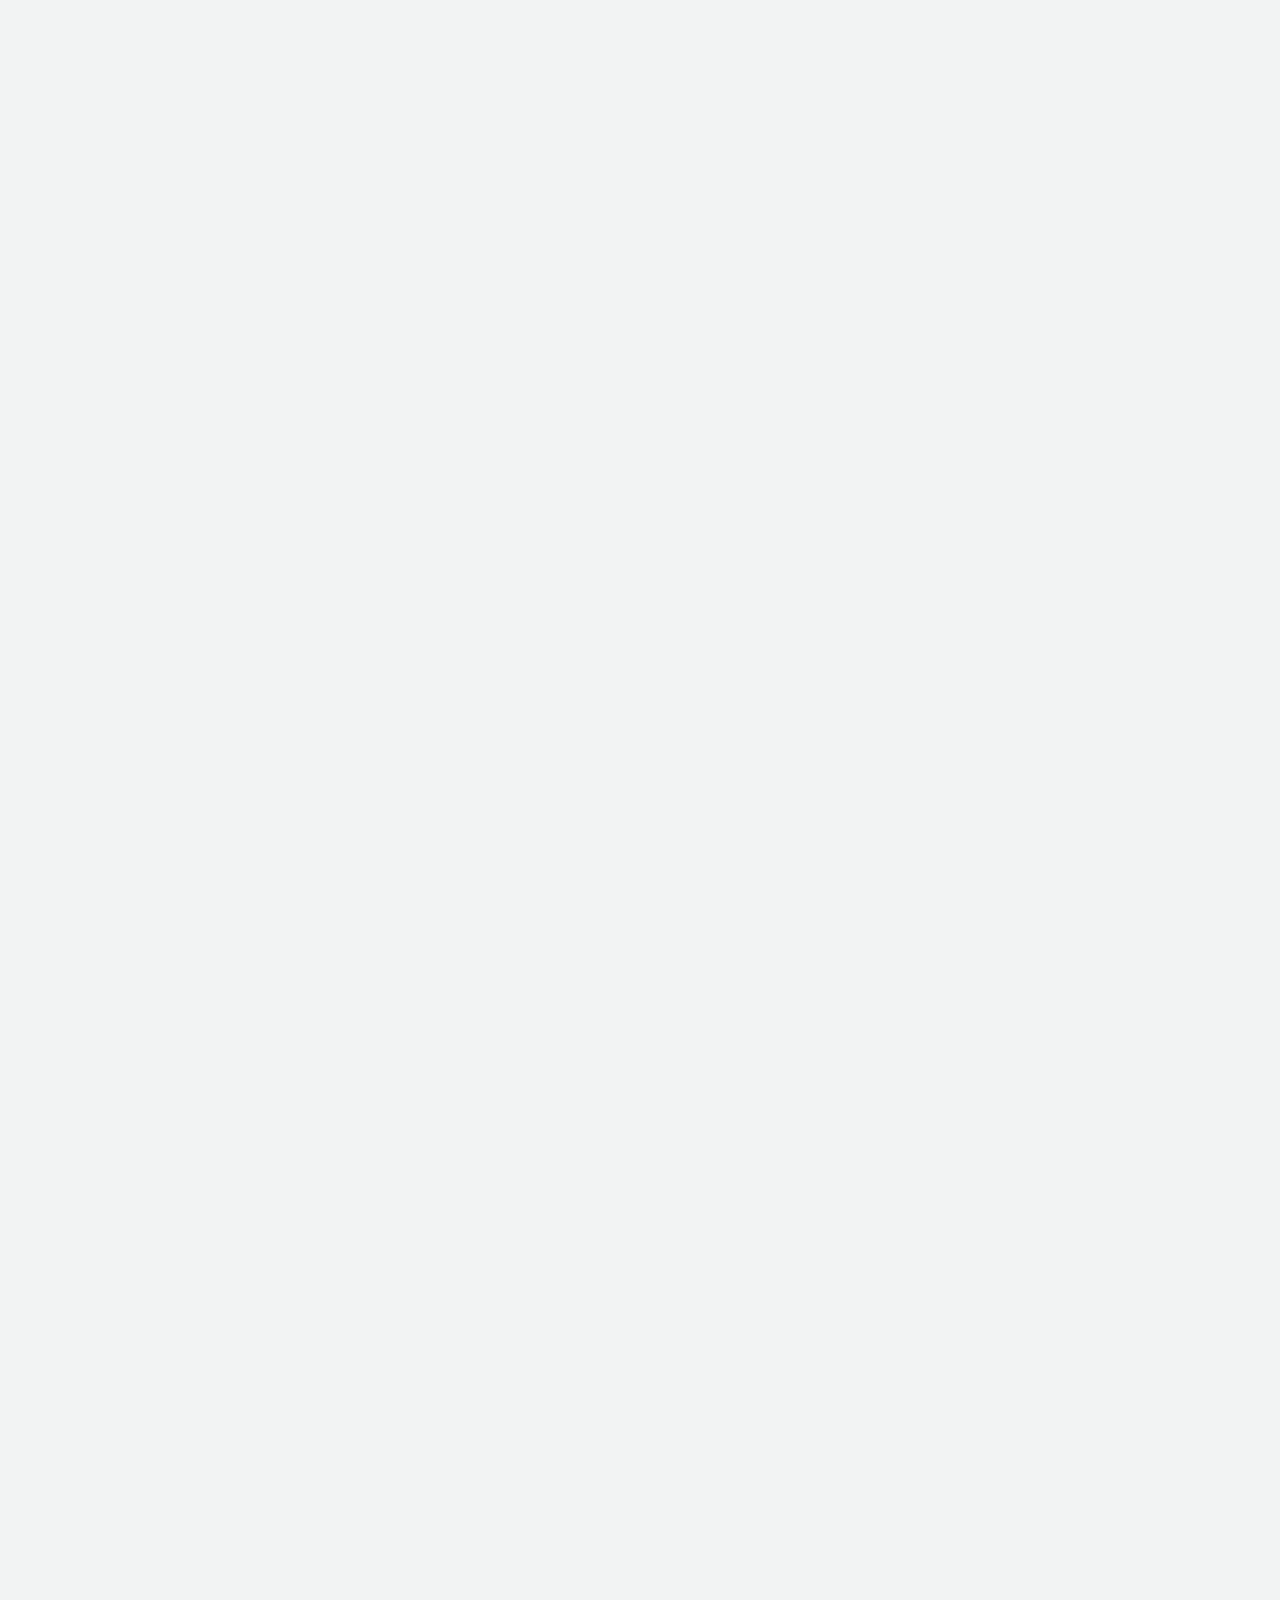
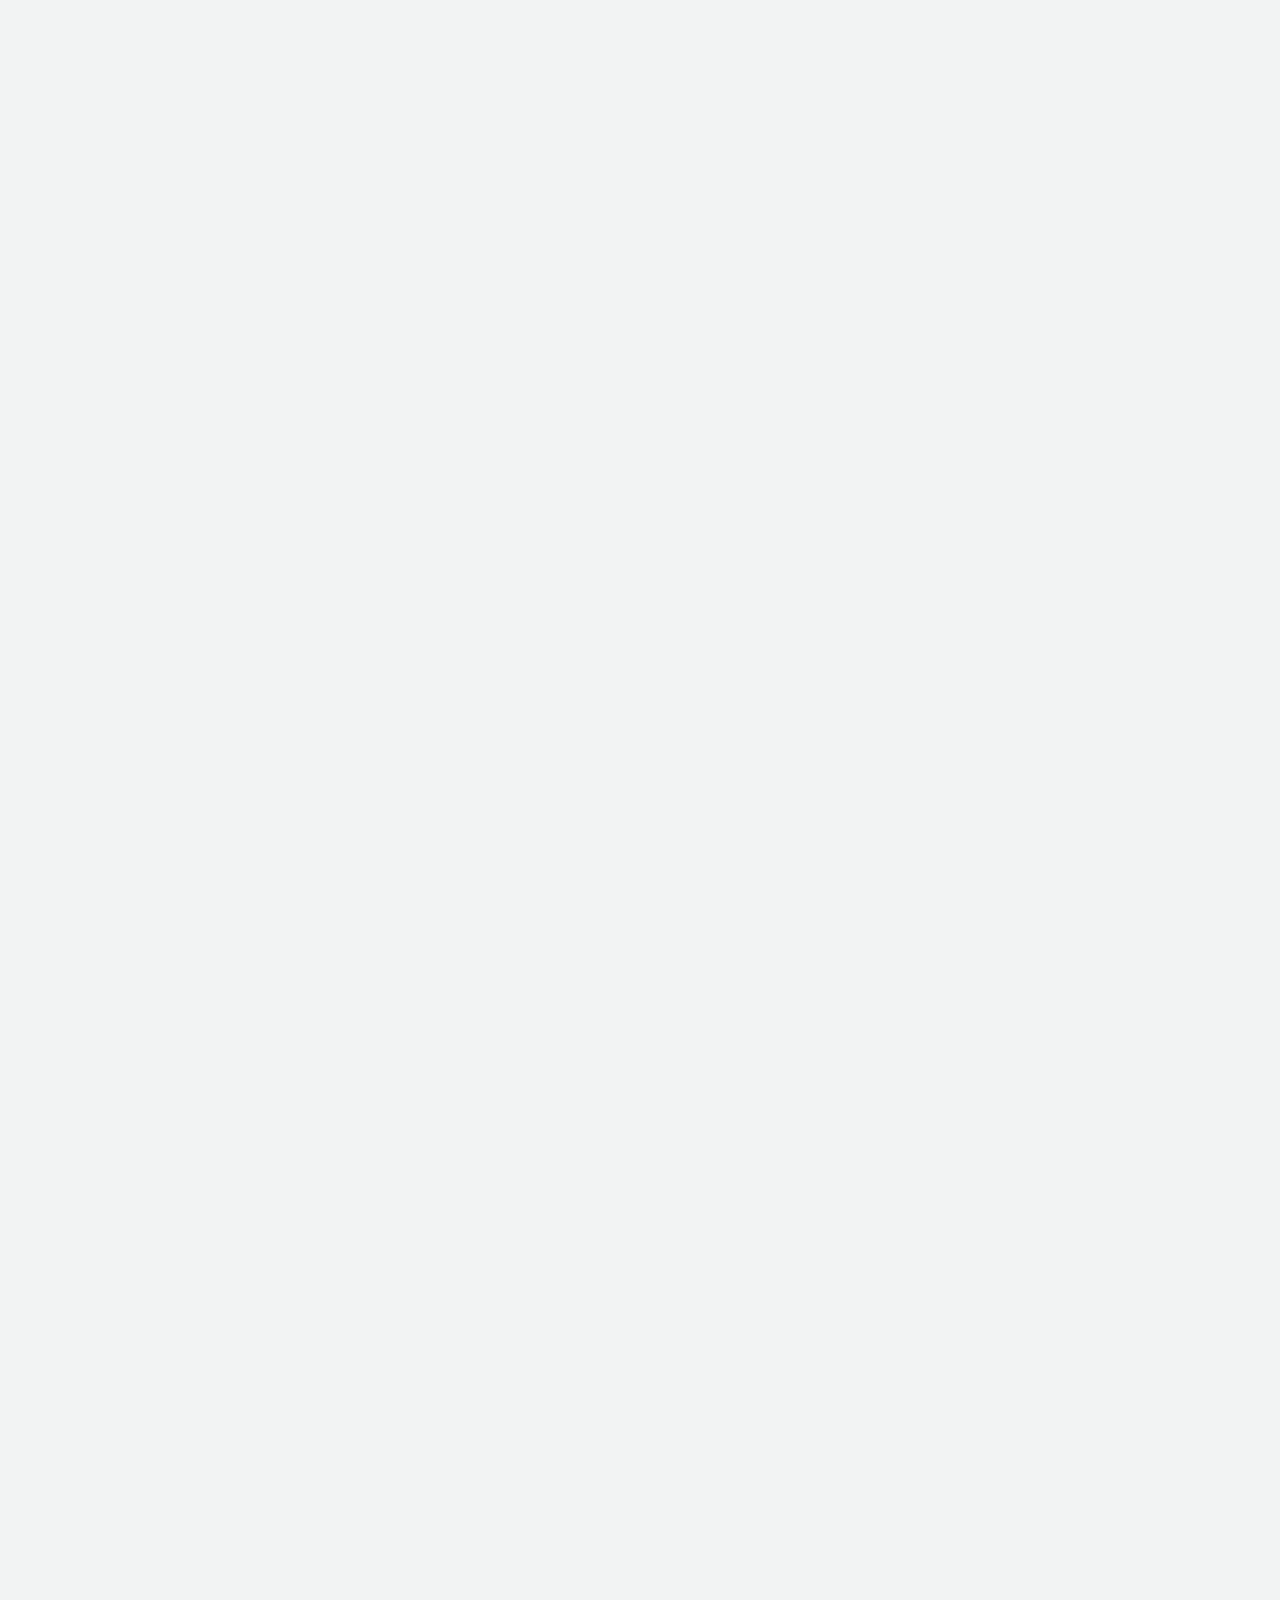
==== commit a78b9aad: "Add files via upload" ====
--- a/main.html
+++ b/main.html
@@ -1,223 +1,223 @@
-<!DOCTYPE html>
-<html lang="ro">
-<head>
-    <meta charset="UTF-8">
-    <meta http-equiv="X-UA-Compatible" content="IE=edge">
-    <link rel="stylesheet" href="./styles.css">
-    <link rel="stylesheet" href="./animations.css">
-    <script defer src="script.js"></script>
-    <link rel="icon" href="logo.png">
-    <meta name="viewport" content="width=device-width, initial-scale=1.0">
-    <title>Tehnica și Arta Fotografică</title>
-</head>
-<body>
-    <div class="topnav">
-        <a class="active hidden delay" href="#home">Home</a>
-        <a class="hidden delay" href="obiective.html">Obiective Foto</a>
-        <a class="hidden delay" href="editare.html">Editare</a>
-        <a class="hidden delay" href="imagini.html">Imagini</a>
-    </div>
-    <div class="title-screen" id="home">
-        <header>
-            <h1 class="main-title hidden">FOTOGRAFIA</h1>
-            <p class="quote hidden">”Arta de a desena cu lumină o bucată din viață” <br>- A. Prusacov</p>
-            <div class="hidden">
-                <a type="button" href="#tehnica-foto" class="button">Tehnica Fotografică</a>
-                <a type="button" href="#arta-foto" class="button">Arta Fotografică</a>
-            </div>
-        </header>
-    </div>
-    <div class="content">
-        <section class="tehnica-foto" id="tehnica-foto">
-            <div class="tehnica-def">
-                <h1 class="heading hidden">TEHNICA FOTOGRAFICĂ</h1>
-                <p class="hidden">O fotografie ”Corectă” este rezultatul a 4 lucruri: Sensibilitate senzorului/filmului, Timpul de Expunere, Deschiderea Diafragmei și Sursele de lumină.</p> 
-                <div class="img-grid-sp">
-                    <a class="hidden delay" href="#shutter"><img src="shutter.png" class="symbol-img"></a>
-                    <a class="hidden delay" href="#aperture"><img src="aperture.png" class="symbol-img"></a>
-                    <a class="hidden delay" href="#iso"><img src="iso.png" class="symbol-img"></a>
-                    <a class="hidden delay" href="#light"><img src="lumina.png" class="symbol-img"></a>
-                    <a class="hidden delay" href=""><img src="image.png" class="symbol-img"></a>
-                </div> 
-                <p class="hidden">O combinație ”corectă” a acestor elemente va rezulta într-o fotografie ”corect expusă”, adică nici prea luminată, nici prea întunecată, dar nu neapărat una frumoasă. Fiecare dintre aspectele enumerate anterior au ca scop principal obținerea unei imagini mai luminate sau mai întunecate, însă fiecare vine însoțită de câte un efect advers.</p>
-                <!--TODO ADD IMAGE SOURCE-->
-                <img src="corectly-exposed.jpg" class="exposed image hidden">
-                
-                <p class="hidden">Acestea sunt lucrurile ce diferențiază o imagine ”corectă” de una frumoasă, unică și îndradevăr demnă de denumirea de <i>ARTĂ.</i></p>
-            </div>
-            <div class="shutter" id="shutter">
-                <h2 class="sec-heading hidden">Timp de Expunere</h2>
-                <p class="hidden">Timpul de expunere se referă la perioada în care senzorul (sau filmul) este expus la lumină. O expunere mai lungă va rezulta într-o fotografie mai luminată.<br>Folosirea unui timp lung de expunere rezultă ca orice mișcare care se petrece în cadru să nu fie ”înghețată”, ci să fie surprinsă ca o ”urmă” pe imagine.</p>
-                <img src="shutter-diagrama.png" class="shutter image hidden">
-                <p class="hidden">Un clasic exemplu ar acestui efect este fotografia de tip ”light painting”, însă există multe alte moduri unice de a beneficia de acest efect advers al timpului lung de expunere.</p>
-                <div class="img-grid">
-                    <img class="hidden delay" src="long-exp-1.jpg"><img src="long-exp-2.jpg" class="hidden delay"><img src="long-exp-3.jpg" class="hidden delay">
-                </div>
-                <p class="hidden">De menționat este că un timp foarte scurt de expunere ( 1/2000 secunde ) este folosit pentru poze sportive, sau în general situații în care mișcarea este una foarte rapidă deoarece pe o perioadă așa scurtă de timp până si elicea un elicopter ar părea statică.</p>
-                <div class="img-grid">
-                    <img src="sport-photo-1.jpg" class="hidden delay"><img src="sport-photo-2.jpg" class="hidden delay"><img src="sport-photo-3.jpg" class="hidden delay">
-                </div>
-            </div>
-            <div class="aperture" id="aperture">
-                <h2 class="sec-heading hidden">Deschiderea Diafragmei</h2>
-                <p class="hidden">În interiorul orcărui obiectiv foto există un set de lamele metalice care se pot închide sau deschide rezultând în pătrunderea a mai multă sau mai puțină lumină. Valoarea asociată deschiderii diafragmei este cunoscută mai uzual ca F-stop ( <i>f1.8, f16</i> ), o valoare mai mică însemnând o deschidere mai mare. <br>O consecință a unei diafragme mai deschise este o ”plajă focală” sau ”profunzime de câmp” redusă. Prin acest lucru ne referim la regiunea din fața și spatele punctului în care este focalizată imaginea în care fotografia este <i>clară</i>.</p>
-                <img src="aperture-diagrama.png" class="image hidden">
-                <p class="hidden">Exemplul cel mai întâlnit este efectul de ”bokeh” sau ”blur de fundal” întâlnit în majoritatea portretelor.</p>
-                <div class="img-grid">
-                    <img src="bokeh-1.jpg" class="hidden delay"><img src="bokeh-2.jpg" class="hidden delay"><img src="bokeh-3.png" class="hidden delay">
-                </div>
-                <p class="hidden">Un f mare este folosit în principal în imagini unde avem nevoie ca mai multe subiecte aflate la distanțe diferite de aparat să fie clare. În general peisagistica necesită o diafragmă închisă la maxim.</p>
-                 <div class="img-grid">
-                <img src="landscape-1.jpg" class="hidden delay"><img src="group-photo.jpg" class="hidden delay"><img src="landscape-2.jpg" class="hidden delay">
-                </div>
-            </div>
-            <div class="iso" id="iso">
-                <h2 class="sec-heading hidden">Sensibilitatea Senzorului</h2>
-                <p class="hidden">Senzorul cât și filmul au o proprietate numită sensibilitate la lumină. Atunci când setăm sensibilitatea, numită în mod uzual ca ISO, la o valoare mare, senzorul va capta lumina chiar și când aceasta este foarte slabă, precum noaptea.</p>
-                <img src="iso-diagram.png" class="image hidden">
-                <p class="hidden">Un efect nedorit al ISO-ului foarte ridicat este ”zgomotul”. Acest termen se referă la un efect similar unui televizor vechi fără semanl, pe scurt, calitate inferioară a imaginii. </p>
-                <!--TODO ADD IMAGE SOURCE-->
-                <img src="iso-2.jpg" class="image hidden">
-                <p class="hidden">In general se vor alege celălalte setări iar ISO-ul va fi cea mai mică valoare posibilă care va produce o imagine corect expusă.</p>
-            </div>
-            <div class="light" id="light">
-                <h2 class="sec-heading hidden">Lumina</h2>
-                <p class="hidden">Acest termen face referire la sursele de lumină din natură sau diversele lumini de studio ce ne pot ajuta în obținerea unor umbre și zone luminate inedite, deoarece acestea oferă tridimensionalitate imaginii.<br>Sunt multe moduri în care pot fi utilizate luminile, mai jos fiind câteva dintre ele.</p>
-                <img src="lights.jpg" class="image hidden">
-            </div>
-            <div class="lenses">
-                <h2 class="sec-heading hidden">Obiective</h2>
-                <p class="hidden">Obiectivele sunt ceea ce determină cât de aproape sau departe va apărea imaginea surprinsă de aparatul foto, așa zisul: ”zoom”. Tipul de obiectiv, f-ul minim, distanța focală și multe alte caracteristici sunt cele ce determină cărui tip de fotografie îi este destinat un obiectiv și ce fel de imagini te poți aștepta să obții.</p>
-                <img src="lenses.jpg" class="image hidden"><br>
-                <a type="button" href="obiective.html" class="button hidden">Mai multe despre Obiective</a>
-            </div>
-            <div class="space"></div>
-        </section>
-        <div class="fill-arta-foto" id="arta-foto"></div>
-        <section class="arta-foto" >
-            <div class="arta-def">
-                <div class="space"></div>
-                <h1 class="heading_artafoto hidden">ARTA FOTOGRAFICĂ</h1>
-                <p class="hidden">Arta fotografică se referă la toate elementele vizuale ce fac o fotografie frumoasă, sau atractivă ochiului uman, precum: compoziția, culoarea, tipul de lumină, textura, subiectul, încadrarea etc...</p>
-                <p class="hidden">În principal, arta fotogragică se referă la creativitate, deoarece imaginile nu sunt doar culori aruncate la întâmplare, rolul lor este să spună o poceste. Cu cat mai multă imaginație, cu atât mai interesante imaginile. Însă, există niște concepte de bază care să vă ajute în a creea fotografilor mai frumoase.
-                </p>
-            </div>
-            <div class="3planuri">
-                <h2 class="sec-heading-artafoto hidden">CELE 3 PLANURI</h2>
-                <p class="hidden">O fotografie poate să fie împărțită în 3 planuri, cel apropiat (foreground), cel de mijloc si fundalul (background). Poziționarea subiectelor în cele 3 planuri concuce privirea către punctul de interes din imagine.</p>
-                <img src="3planuri.png" class="image hidden">
-                <p class="hidden">Deasemenea, locația subiectului transmite sentimente diferite, de exemplu singurătate ( subiect singur în planul de fundal, sau frică și claustrare ( subiect apropiat, fără spațiu între acesta și marginile imaginii ) </p>
-                <div class="img-grid">
-                    <img src="grid1.png" class="hidden delay">
-                    <img src="grid2.png" class="hidden delay">
-                    <img src="grid3.png" class="hidden delay">
-                    <img src="grid4.png" class="hidden delay">
-                    <img src="grid5.png" class="hidden delay">
-                    <img src="grid6.png" class="hidden delay">
-                </div>
-            </div>
-            <div class="fig-fund">
-                <h2 class="sec-heading-artafoto hidden">FIGURĂ ȘI FUNDAL</h2>
-                <p class="hidden">În fotografie ne putem flosi atât de ceea de reprezintă subiectul, dar și de fundal pentru a reprezenta noi perspective, asemenea faimoasei iluzii cu fețele care se sărută sau vaza.</p>
-                <img src="vaza.png" class="image hidden">
-                <p class="hidden">Deasemenea siluetele sunt foarte apreciate deoarece sugerează mister fiind un element ce captivează privitorul.</p>
-                <div class="img-grid">
-                    <img src="patri.jpg" class="hidden delay">
-                    <img src="mitaceci.jpg" class="hidden delay">
-                </div>
-            </div>
-
-            <div class="refelxii">
-                <h2 class="sec-heading-artafoto hidden">REFLEXII</h2>
-                <p class="hidden">Dacă sunteți utilizatori de social-media, este imposibil să nu fi vazut fotografiile cu reflexii. Fie că este apă, oglinzi, geamuri, sau orice alt material lucios, acestea sunt foarte utilizate în fotografie deoarece aduc o perspectivă nouă, interesantă. Deasemenea adaugă simetrie imaginii umplând într-un mod plăcut spațiul liber din jurul subiectului.</p>
-                <div class="img-grid">
-                    <img src="2grid1.jpg" class="hidden delay">
-                    <img src="2grid2.jpg" class="hidden dely">
-                    <img src="2grid3.jpg" class="hidden delay">
-                    <img src="2grid4.jpg" class="hidden delay">
-                    <img src="2grid5.jpg" class="hidden delay">
-                </div>
-            </div>
-
-            <div class="linii">
-                <h2 class="sec-heading-artafoto hidden">LINII</h2>
-                <p class="hidden">Liniile au, în fotografie, rolul de a îndrepta privirea către subiect, de a ghida și a focusa, de a atrage atenția. De fiecare dată când aveți ocazia, folosițivă de ele.</p>
-                <div class="img-grid">
-                    <img src="3grid1.jpg" class="hidden delay">
-                    <img src="3grid2.jpg" class="hidden delay">
-                    <img src="3grid3.jpg" class="hidden delay">
-                </div>
-            </div>
-
-            <div class="periodicitate">
-                <h2 class="sec-heading-artafoto hidden">PERIODICITATE</h2>
-                <p class="hidden">Elementele asemănătoare care se repetă atrag ochiul uman deoarece creează modele sau forme. Deasemenea lipsa unui element din șirul repetitiv atrage atenția făcând imaginea mai interesantă.</p>
-                <div class="img-grid">
-                    <img src="4grid1.png" class="hidden delay">
-                    <img src="4grid2.png" class="hidden delay">
-                    <img src="4grid3.png" class="hidden delay">
-                </div>
-            </div>
-            
-            <div class="culoare">
-                <h2 class="sec-heading-artafoto hidden">CULOARE</h2>
-                <p class="hidden">Culoarea poate părea atractivă și interesantă, dar cu toții suntem obișnuiți să vedem imagini color. Asta face ca atunci când culoarea lipsește sau când o singură culoare apare în imagine, această să fie mult mai captivantă.</p>
-                <div class="img-grid">  
-                    <img src="splash.jpg" class="hidden delay">
-                    <img src="5grid1.png" class="hidden delay">
-                    <img src="5grid2.png" class="hidden delay">
-                </div>
-                <p class="hidden">Deasemenea, în fotografie se spune că: "culoarea fură". O imagine poate să fie expusă incorect, dar din cauza culorii să nu se observe. Se pot observa cele 2 imagini mult prea întunecate și cea lipsită de contrast, dar din cauza culorii nu se observă aceste "greșeli".</p>
-                <div class="img-grid">  
-                    <img src="6grid2.png" class="hidden delay">
-                    <img src="6grid1.png" class="hidden delay">
-                    <img src="6grid3.png" class="hidden delay">
-                </div>
-            </div>
-
-            <div class="textura">
-                <h2 class="sec-heading-artafoto hidden">TEXTURĂ</h2>
-                <p class="hidden">Materialul și textura unui ascund detalii despre locul, vechimea și istoria acestuia.De exemplu un perete spart pe fundalul unui portret al unui om trist, sau petale de flori langă o rochie de mătase. Aceste detalii spun povestea din spatele unei imagini. </p>
-                <div class="img-grid">  
-                    <img src="7grid1.png" class="hidden delay">
-                    <img src="7grid2.png" class="hidden delay">
-                    <img src="7grid3.png" class="hidden delay">
-                    <img src="7grid4.png" class="hidden delay">
-                    <img src="7grid5.png" class="hidden delay">
-                </div>
-            </div>
-
-            <div class="treimile">
-                <h2 class="sec-heading-artafoto hidden">REGULA TREIMILOR</h2>
-                <p class="hidden">Cu siguranță ați auzit de regula treimilor dacă ați văzut orice "tutorial" sau articol despre fotografie. Aceasta spune că împărțind o imagine în treimi, intersecția acestora cât și ele în sine vor fi zone de interes.</p>
-                <img src="treimile.png" class="image hidden">
-                <p class="hidden">Astfel, subiecte plasate în aceste zone vor fi mult mai interesante decât un subiect central. Poziționare pe dreapta sau pe stânga, direcția privirii subiectului, toate influențează semnificația imaginii.</p>
-                    <img src="8grid4.png" class="image hidden">
-                    <img src="8grid5.png" class="image hidden">
-                </div>
-
-            <div class="compozitie">
-                <h2 class="sec-heading-artafoto hidden">COMPOZIȚIE</h2>
-                <p class="hidden">În fotografie este foarte important unde este plasat sbubiectul, cât și spațiul dintre el și margini.</p>
-                <img src="comp.png" class="image hidden">
-                <p class="hidden">În compoziția generală, important este ca subiectul sau subiecții să nu fie lipiți de margini sau extrem de depărtați de acestea.
-                </p>
-                <img src="9grid1.png" class="image hidden">
-                <img src="9grid2.png" class="image hidden">
-                <p class="hidden">În fotografia de potret sunt multe moduri de a surprinde subiectul, prim-plan-ul, bustul, poza completa, sau poza de detaliu doar la o parte specifică. O regulă de baze este să nu tăiați poza la nivelul articulațiilor, adică să nu fie marginea imaginii exact în dreptul genunchilor, sau gâtului.</p>
-                <img src="portrete.png" class="image hidden">
-                <div class="img-grid">  
-                    <img src="10grid1.png" class="hidden delay">
-                    <img src="10grid2.png" class="hidden delay">
-                    <img src="10grid3.png" class="hidden delay">
-                </div>
-            </div>
-
-            <div class="cuvantfinal">
-                <h2 class="sec-heading-artafoto hidden">CUVÂNT DE FINAL</h2>
-                <p class="hidden">În final, fotografia este doar despre creativitate, despre cum percepi tu ca și om lumea. Așa că cel mai bun sfat este să experimentați, fără să vă gândiți "dacă nu iese poza?", important este doar să vă distrați și să vă bucurați de această artă minunată care este fotografia.</p>
-            </div>
-        </section>
-    </div>
-
-</html>
+<!DOCTYPE html>
+<html lang="ro">
+<head>
+    <meta charset="UTF-8">
+    <meta http-equiv="X-UA-Compatible" content="IE=edge">
+    <link rel="stylesheet" href="./styles.css">
+    <link rel="stylesheet" href="./animations.css">
+    <script defer src="script.js"></script>
+    <link rel="icon" href="logo.png">
+    <meta name="viewport" content="width=device-width, initial-scale=1.0">
+    <title>Tehnica și Arta Fotografică</title>
+</head>
+<body>
+    <div class="topnav">
+        <a class="active hidden delay" href="#home">Home</a>
+        <a class="hidden delay" href="obiective.html">Obiective Foto</a>
+        <a class="hidden delay" href="editare.html">Editare</a>
+        <a class="hidden delay" href="imagini.html">Imagini</a>
+    </div>
+    <div class="title-screen" id="home">
+        <header>
+            <h1 class="main-title hidden">FOTOGRAFIA</h1>
+            <p class="quote hidden">”Arta de a desena cu lumină o bucată din viață” <br>- A. Prusacov</p>
+            <div class="hidden">
+                <a type="button" href="#tehnica-foto" class="button">Tehnica Fotografică</a>
+                <a type="button" href="#arta-foto" class="button">Arta Fotografică</a>
+            </div>
+        </header>
+    </div>
+    <div class="content">
+        <section class="tehnica-foto" id="tehnica-foto">
+            <div class="tehnica-def">
+                <h1 class="heading hidden">TEHNICA FOTOGRAFICĂ</h1>
+                <p class="hidden">O fotografie ”Corectă” este rezultatul a 4 lucruri: Sensibilitate senzorului/filmului, Timpul de Expunere, Deschiderea Diafragmei și Sursele de lumină.</p> 
+                <div class="img-grid-sp">
+                    <a class="hidden delay" href="#shutter"><img src="shutter.png" class="symbol-img"></a>
+                    <a class="hidden delay" href="#aperture"><img src="aperture.png" class="symbol-img"></a>
+                    <a class="hidden delay" href="#iso"><img src="iso.png" class="symbol-img"></a>
+                    <a class="hidden delay" href="#light"><img src="lumina.png" class="symbol-img"></a>
+                    <a class="hidden delay" href=""><img src="image.png" class="symbol-img"></a>
+                </div> 
+                <p class="hidden">O combinație ”corectă” a acestor elemente va rezulta într-o fotografie ”corect expusă”, adică nici prea luminată, nici prea întunecată, dar nu neapărat una frumoasă. Fiecare dintre aspectele enumerate anterior au ca scop principal obținerea unei imagini mai luminate sau mai întunecate, însă fiecare vine însoțită de câte un efect advers.</p>
+                <!--TODO ADD IMAGE SOURCE-->
+                <img src="corectly-exposed.jpg" class="exposed image hidden">
+                
+                <p class="hidden">Acestea sunt lucrurile ce diferențiază o imagine ”corectă” de una frumoasă, unică și îndradevăr demnă de denumirea de <i>ARTĂ.</i></p>
+            </div>
+            <div class="shutter" id="shutter">
+                <h2 class="sec-heading hidden">Timp de Expunere</h2>
+                <p class="hidden">Timpul de expunere se referă la perioada în care senzorul (sau filmul) este expus la lumină. O expunere mai lungă va rezulta într-o fotografie mai luminată.<br>Folosirea unui timp lung de expunere rezultă ca orice mișcare care se petrece în cadru să nu fie ”înghețată”, ci să fie surprinsă ca o ”urmă” pe imagine.</p>
+                <img src="shutter-diagrama.png" class="shutter image hidden">
+                <p class="hidden">Un clasic exemplu ar acestui efect este fotografia de tip ”light painting”, însă există multe alte moduri unice de a beneficia de acest efect advers al timpului lung de expunere.</p>
+                <div class="img-grid">
+                    <img class="hidden delay" src="long-exp-1.jpg"><img src="long-exp-2.jpg" class="hidden delay"><img src="long-exp-3.jpg" class="hidden delay">
+                </div>
+                <p class="hidden">De menționat este că un timp foarte scurt de expunere ( 1/2000 secunde ) este folosit pentru poze sportive, sau în general situații în care mișcarea este una foarte rapidă deoarece pe o perioadă așa scurtă de timp până si elicea un elicopter ar părea statică.</p>
+                <div class="img-grid">
+                    <img src="sport-photo-1.jpg" class="hidden delay"><img src="sport-photo-2.jpg" class="hidden delay"><img src="sport-photo-3.jpg" class="hidden delay">
+                </div>
+            </div>
+            <div class="aperture" id="aperture">
+                <h2 class="sec-heading hidden">Deschiderea Diafragmei</h2>
+                <p class="hidden">În interiorul orcărui obiectiv foto există un set de lamele metalice care se pot închide sau deschide rezultând în pătrunderea a mai multă sau mai puțină lumină. Valoarea asociată deschiderii diafragmei este cunoscută mai uzual ca F-stop ( <i>f1.8, f16</i> ), o valoare mai mică însemnând o deschidere mai mare. <br>O consecință a unei diafragme mai deschise este o ”plajă focală” sau ”profunzime de câmp” redusă. Prin acest lucru ne referim la regiunea din fața și spatele punctului în care este focalizată imaginea în care fotografia este <i>clară</i>.</p>
+                <img src="aperture-diagrama.png" class="image hidden">
+                <p class="hidden">Exemplul cel mai întâlnit este efectul de ”bokeh” sau ”blur de fundal” întâlnit în majoritatea portretelor.</p>
+                <div class="img-grid">
+                    <img src="bokeh-1.jpg" class="hidden delay"><img src="bokeh-2.jpg" class="hidden delay"><img src="bokeh-3.png" class="hidden delay">
+                </div>
+                <p class="hidden">Un f mare este folosit în principal în imagini unde avem nevoie ca mai multe subiecte aflate la distanțe diferite de aparat să fie clare. În general peisagistica necesită o diafragmă închisă la maxim.</p>
+                 <div class="img-grid">
+                <img src="landscape-1.jpg" class="hidden delay"><img src="group-photo.jpg" class="hidden delay"><img src="landscape-2.jpg" class="hidden delay">
+                </div>
+            </div>
+            <div class="iso" id="iso">
+                <h2 class="sec-heading hidden">Sensibilitatea Senzorului</h2>
+                <p class="hidden">Senzorul cât și filmul au o proprietate numită sensibilitate la lumină. Atunci când setăm sensibilitatea, numită în mod uzual ca ISO, la o valoare mare, senzorul va capta lumina chiar și când aceasta este foarte slabă, precum noaptea.</p>
+                <img src="iso-diagram.png" class="image hidden">
+                <p class="hidden">Un efect nedorit al ISO-ului foarte ridicat este ”zgomotul”. Acest termen se referă la un efect similar unui televizor vechi fără semanl, pe scurt, calitate inferioară a imaginii. </p>
+                <!--TODO ADD IMAGE SOURCE-->
+                <img src="iso-2.jpg" class="image hidden">
+                <p class="hidden">In general se vor alege celălalte setări iar ISO-ul va fi cea mai mică valoare posibilă care va produce o imagine corect expusă.</p>
+            </div>
+            <div class="light" id="light">
+                <h2 class="sec-heading hidden">Lumina</h2>
+                <p class="hidden">Acest termen face referire la sursele de lumină din natură sau diversele lumini de studio ce ne pot ajuta în obținerea unor umbre și zone luminate inedite, deoarece acestea oferă tridimensionalitate imaginii.<br>Sunt multe moduri în care pot fi utilizate luminile, mai jos fiind câteva dintre ele.</p>
+                <img src="lights.jpg" class="image hidden">
+            </div>
+            <div class="lenses">
+                <h2 class="sec-heading hidden">Obiective</h2>
+                <p class="hidden">Obiectivele sunt ceea ce determină cât de aproape sau departe va apărea imaginea surprinsă de aparatul foto, așa zisul: ”zoom”. Tipul de obiectiv, f-ul minim, distanța focală și multe alte caracteristici sunt cele ce determină cărui tip de fotografie îi este destinat un obiectiv și ce fel de imagini te poți aștepta să obții.</p>
+                <img src="lenses.jpg" class="image hidden"><br>
+                <a type="button" href="obiective.html" class="button hidden">Mai multe despre Obiective</a>
+            </div>
+            <div class="space"></div>
+        </section>
+        <div class="fill-arta-foto" id="arta-foto"></div>
+        <section class="arta-foto" >
+            <div class="arta-def">
+                <div class="space"></div>
+                <h1 class="heading_artafoto hidden">ARTA FOTOGRAFICĂ</h1>
+                <p class="hidden">Arta fotografică se referă la toate elementele vizuale ce fac o fotografie frumoasă, sau atractivă ochiului uman, precum: compoziția, culoarea, tipul de lumină, textura, subiectul, încadrarea etc...</p>
+                <p class="hidden">În principal, arta fotogragică se referă la creativitate, deoarece imaginile nu sunt doar culori aruncate la întâmplare, rolul lor este să spună o poceste. Cu cat mai multă imaginație, cu atât mai interesante imaginile. Însă, există niște concepte de bază care să vă ajute în a creea fotografilor mai frumoase.
+                </p>
+            </div>
+            <div class="3planuri">
+                <h2 class="sec-heading-artafoto hidden">CELE 3 PLANURI</h2>
+                <p class="hidden">O fotografie poate să fie împărțită în 3 planuri, cel apropiat (foreground), cel de mijloc si fundalul (background). Poziționarea subiectelor în cele 3 planuri concuce privirea către punctul de interes din imagine.</p>
+                <img src="3planuri.png" class="image hidden">
+                <p class="hidden">Deasemenea, locația subiectului transmite sentimente diferite, de exemplu singurătate ( subiect singur în planul de fundal, sau frică și claustrare ( subiect apropiat, fără spațiu între acesta și marginile imaginii ) </p>
+                <div class="img-grid">
+                    <img src="grid1.png" class="hidden delay">
+                    <img src="grid2.png" class="hidden delay">
+                    <img src="grid3.png" class="hidden delay">
+                    <img src="grid4.png" class="hidden delay">
+                    <img src="grid5.png" class="hidden delay">
+                    <img src="grid6.png" class="hidden delay">
+                </div>
+            </div>
+            <div class="fig-fund">
+                <h2 class="sec-heading-artafoto hidden">FIGURĂ ȘI FUNDAL</h2>
+                <p class="hidden">În fotografie ne putem flosi atât de ceea de reprezintă subiectul, dar și de fundal pentru a reprezenta noi perspective, asemenea faimoasei iluzii cu fețele care se sărută sau vaza.</p>
+                <img src="vaza.png" class="image hidden">
+                <p class="hidden">Deasemenea siluetele sunt foarte apreciate deoarece sugerează mister fiind un element ce captivează privitorul.</p>
+                <div class="img-grid">
+                    <img src="patri.jpg" class="hidden delay">
+                    <img src="mitaceci.jpg" class="hidden delay">
+                </div>
+            </div>
+
+            <div class="refelxii">
+                <h2 class="sec-heading-artafoto hidden">REFLEXII</h2>
+                <p class="hidden">Dacă sunteți utilizatori de social-media, este imposibil să nu fi vazut fotografiile cu reflexii. Fie că este apă, oglinzi, geamuri, sau orice alt material lucios, acestea sunt foarte utilizate în fotografie deoarece aduc o perspectivă nouă, interesantă. Deasemenea adaugă simetrie imaginii umplând într-un mod plăcut spațiul liber din jurul subiectului.</p>
+                <div class="img-grid">
+                    <img src="2grid1.jpg" class="hidden delay">
+                    <img src="2grid2.jpg" class="hidden dely">
+                    <img src="2grid3.jpg" class="hidden delay">
+                    <img src="2grid4.jpg" class="hidden delay">
+                    <img src="2grid5.jpg" class="hidden delay">
+                </div>
+            </div>
+
+            <div class="linii">
+                <h2 class="sec-heading-artafoto hidden">LINII</h2>
+                <p class="hidden">Liniile au, în fotografie, rolul de a îndrepta privirea către subiect, de a ghida și a focusa, de a atrage atenția. De fiecare dată când aveți ocazia, folosițivă de ele.</p>
+                <div class="img-grid">
+                    <img src="3grid1.jpg" class="hidden delay">
+                    <img src="3grid2.jpg" class="hidden delay">
+                    <img src="3grid3.jpg" class="hidden delay">
+                </div>
+            </div>
+
+            <div class="periodicitate">
+                <h2 class="sec-heading-artafoto hidden">PERIODICITATE</h2>
+                <p class="hidden">Elementele asemănătoare care se repetă atrag ochiul uman deoarece creează modele sau forme. Deasemenea lipsa unui element din șirul repetitiv atrage atenția făcând imaginea mai interesantă.</p>
+                <div class="img-grid">
+                    <img src="4grid1.png" class="hidden delay">
+                    <img src="4grid2.png" class="hidden delay">
+                    <img src="4grid3.png" class="hidden delay">
+                </div>
+            </div>
+            
+            <div class="culoare">
+                <h2 class="sec-heading-artafoto hidden">CULOARE</h2>
+                <p class="hidden">Culoarea poate părea atractivă și interesantă, dar cu toții suntem obișnuiți să vedem imagini color. Asta face ca atunci când culoarea lipsește sau când o singură culoare apare în imagine, această să fie mult mai captivantă.</p>
+                <div class="img-grid">  
+                    <img src="splash.jpg" class="hidden delay">
+                    <img src="5grid1.png" class="hidden delay">
+                    <img src="5grid2.png" class="hidden delay">
+                </div>
+                <p class="hidden">Deasemenea, în fotografie se spune că: "culoarea fură". O imagine poate să fie expusă incorect, dar din cauza culorii să nu se observe. Se pot observa cele 2 imagini mult prea întunecate și cea lipsită de contrast, dar din cauza culorii nu se observă aceste "greșeli".</p>
+                <div class="img-grid">  
+                    <img src="6grid2.png" class="hidden delay">
+                    <img src="6grid1.png" class="hidden delay">
+                    <img src="6grid3.png" class="hidden delay">
+                </div>
+            </div>
+
+            <div class="textura">
+                <h2 class="sec-heading-artafoto hidden">TEXTURĂ</h2>
+                <p class="hidden">Materialul și textura unui ascund detalii despre locul, vechimea și istoria acestuia.De exemplu un perete spart pe fundalul unui portret al unui om trist, sau petale de flori langă o rochie de mătase. Aceste detalii spun povestea din spatele unei imagini. </p>
+                <div class="img-grid">  
+                    <img src="7grid1.png" class="hidden delay">
+                    <img src="7grid2.png" class="hidden delay">
+                    <img src="7grid3.png" class="hidden delay">
+                    <img src="7grid4.png" class="hidden delay">
+                    <img src="7grid5.png" class="hidden delay">
+                </div>
+            </div>
+
+            <div class="treimile">
+                <h2 class="sec-heading-artafoto hidden">REGULA TREIMILOR</h2>
+                <p class="hidden">Cu siguranță ați auzit de regula treimilor dacă ați văzut orice "tutorial" sau articol despre fotografie. Aceasta spune că împărțind o imagine în treimi, intersecția acestora cât și ele în sine vor fi zone de interes.</p>
+                <img src="treimile.png" class="image hidden">
+                <p class="hidden">Astfel, subiecte plasate în aceste zone vor fi mult mai interesante decât un subiect central. Poziționare pe dreapta sau pe stânga, direcția privirii subiectului, toate influențează semnificația imaginii.</p>
+                    <img src="8grid4.png" class="image hidden">
+                    <img src="8grid5.png" class="image hidden">
+                </div>
+
+            <div class="compozitie">
+                <h2 class="sec-heading-artafoto hidden">COMPOZIȚIE</h2>
+                <p class="hidden">În fotografie este foarte important unde este plasat sbubiectul, cât și spațiul dintre el și margini.</p>
+                <img src="comp.png" class="image hidden">
+                <p class="hidden">În compoziția generală, important este ca subiectul sau subiecții să nu fie lipiți de margini sau extrem de depărtați de acestea.
+                </p>
+                <img src="9grid1.png" class="image hidden">
+                <img src="9grid2.png" class="image hidden">
+                <p class="hidden">În fotografia de potret sunt multe moduri de a surprinde subiectul, prim-plan-ul, bustul, poza completa, sau poza de detaliu doar la o parte specifică. O regulă de baze este să nu tăiați poza la nivelul articulațiilor, adică să nu fie marginea imaginii exact în dreptul genunchilor, sau gâtului.</p>
+                <img src="portrete.png" class="image hidden">
+                <div class="img-grid">  
+                    <img src="10grid1.png" class="hidden delay">
+                    <img src="10grid2.png" class="hidden delay">
+                    <img src="10grid3.png" class="hidden delay">
+                </div>
+            </div>
+
+            <div class="cuvantfinal">
+                <h2 class="sec-heading-artafoto hidden">CUVÂNT DE FINAL</h2>
+                <p class="hidden">În final, fotografia este doar despre creativitate, despre cum percepi tu ca și om lumea. Așa că cel mai bun sfat este să experimentați, fără să vă gândiți "dacă nu iese poza?", important este doar să vă distrați și să vă bucurați de această artă minunată care este fotografia.</p>
+            </div>
+        </section>
+    </div>
+
+</html>--- a/styles.css
+++ b/styles.css
@@ -0,0 +1,305 @@
+                    @import url('https://fonts.google.com/specimen/Lexend+Peta');
+
+*{
+    font-family: "Lexend Peta", sans-serif;
+    overflow-x: hidden;
+    scroll-behavior: smooth;
+}
+
+body{
+    padding: 0;
+    background-color: #201c1c;
+    color: #f2f3f3;
+    margin: 0;
+}
+
+.topnav {
+    display: flex;
+    align-items: center;
+    justify-content: center;
+    background-color: #201c1c;
+    overflow: hidden;
+    top: 0px;
+    width: 100%;
+    position: fixed;
+    z-index: 1;
+    padding: 5px 10px;
+    box-shadow: -10px 20px 20px black;
+  }
+  
+  .topnav a {
+    float: left;
+    color: #f2f2f2;
+    text-align: center;
+    padding: 5px clamp(5px, 2vw, 25px);
+    text-decoration: none;
+    font-size:clamp(10px, 2vw, 25px);
+    border-radius: 40px;
+    height: auto;
+    margin: 0 10px;
+
+  }
+  
+  .topnav a:hover {
+    background-color: #f2f3f3;
+    color: #201c1c;
+  }
+  
+  .topnav a.active {
+    background-color: #f2f3f3;
+    color: #201c1c;
+  }
+
+.title-screen {
+    float: ;
+    width: auto;
+    height: 70vh;
+    padding-top: 30vh;
+    overflow-y: hidden;
+    background-image: url("myPortrait.jpg");
+    background-repeat: no-repeat;
+    background-attachment: fixed;
+    background-position: center center;
+    background-size: cover;
+}
+
+.title-screen-obiective {
+    float: ;
+    width: auto;
+    height: 70vh;
+    padding-top: 40vh;
+    overflow-y: hidden;
+    background-image: url("MyObiectiv.jpg");
+    background-repeat: no-repeat;
+    background-attachment: fixed;
+    background-position: center center;
+    background-size: cover;
+}
+
+header {
+    text-align: center;
+}
+
+.main-title {
+    font: weight 900px;
+    letter-spacing: 0.25em;
+    font-size: 5vw;
+}
+
+.quote {
+    font-style: italic;
+    font-size:calc(8px + 1vw)
+}
+
+.button{
+
+    font-size:calc(8px + 1vw);
+    padding: 8px 30px;
+    background-color: #f2f3f3;
+    color: #201c1c;
+    text-decoration: none;
+    border-radius: 40px;
+    margin: 10px;
+    line-height: 50px;
+    white-space: nowrap;
+}
+
+.button:hover{
+    color: #f2f3f3;
+    background-color: #201c1c;
+    transition: 0.25s;
+}
+
+
+.content{
+    margin:0;
+    margin-top: 15px;
+    position: relative;
+    font-size: clamp(12px, 2vw, 18px);
+    text-align:center;
+}
+
+.content p, .image, ol p, table{
+    padding: 0 clamp(5px, 20% ,500px);
+}
+
+.content .img-grid{
+    padding: 0 clamp(5px, 15% ,500px);
+}
+
+.obiectivelista p {
+  padding: 0;
+}
+
+.obiectivelista h2{
+  font-size: (10px,2vw,25px);
+}
+
+.sec-heading, .sec-heading-artafoto{
+  margin-top: clamp(20px, 2vh,50px);
+}
+
+.heading {
+    width: clamp(0px, 80vw ,1000px);
+    object-position: center;
+    text-align: center;
+    background-color: #f2f3f3;
+    color: #201c1c;
+    font-size: clamp(20px,4vw,30px);
+    margin: 20px auto;
+    padding: 5px;
+    border-radius: 40px;
+}
+
+.heading_artafoto{
+    width: clamp(0px, 80vw ,1000px);
+    text-align: center;
+    color: #f2f3f3;
+    background-color: #201c1c;
+    font-size: clamp(20px,4vw,30px);
+    margin: 20px auto;
+    padding: 5px;
+    border-radius: 40px;
+}
+
+.arta-foto{
+    margin: 0;
+    padding: 0px 15px ;
+    color: #201c1c;
+    background-color: #f2f3f3;
+}
+
+
+.fill-arta-foto{
+    float: ;
+    width: auto;
+    height: 40vh;
+    padding-top: 30vh;
+    overflow-y: hidden;
+    background-image: url("MyPortrait2.jpg");
+    background-repeat: no-repeat;
+    background-attachment: fixed;
+    background-position: center center;
+    background-size: cover;)
+}
+
+.space{
+    height: 50px;
+}
+
+.img-grid-sp {
+    margin: 5vh 20px;
+    display: flex;
+    justify-content: center;
+}
+.img-grid-sp img{
+    width: 90%;
+}
+
+.img-grid {
+    margin: 5vh 20px;
+    display: flex;
+    justify-content: center;
+    flex-wrap: wrap;
+}
+
+.img-grid img{
+    width: 30%;
+    min-width: 350px;
+    margin: 1vw;
+    object-fit: contain;
+}
+
+.image{
+    width: 90%;
+    max-width: 65vw;
+    max-height: 500px;
+    object-fit: contain;
+}
+
+.sec-heading{
+    text-align: center;
+    font-size: clamp(16px,3vw,25px);
+    background-color: #f2f3f3;
+    color: #201c1c;
+    /*border-radius: 40px;
+    margin: 20px;*/
+    padding: 5px;
+}
+
+.sec-heading-artafoto{
+    text-align: center;
+    font-size: clamp(16px,3vw,25px);
+    color: #f2f3f3;
+    background-color: #201c1c;
+    /*border-radius: 40px;
+    margin: 20px;*/
+    padding: 5px;
+}
+
+.flex-ob {
+    margin: 0 clamp(5px, 10% ,500px) ;
+    display: flex;
+    border: 5px solid #f2f3f3;
+    margin-bottom: 2rem;
+    padding: auto;
+  }
+
+  .flex-ob img{
+    flex: 1;
+    /*width: 30%;*/
+    object-fit: cover;
+    background-position: center;
+  }
+
+  .flex-ob div{
+    margin: 2rem;
+    flex: 2;
+  }
+
+  .flex-ob h2 {
+    font-size: auto;
+    margin-top: 0;
+    font-weight: 400;
+  }
+
+  .flex-ob p{
+    font-size: auto;
+  }
+  .rd-heading{
+    font-size: clamp(10px,3vw,20px);
+  }
+
+  table{
+    width: 100%; 
+    border: none;
+  }
+
+  table td{
+    padding: 10pt;
+    border: 1pt solid #f2f3f3;
+    text-align: center;
+  }
+
+  table th{
+    padding: 10pt;
+    border: 3pt solid #f2f3f3;
+    text-align: center;
+  }
+
+  .image-gallery{
+    display: flex;
+    flex-wrap: wrap;
+    justify-content: center;
+  }
+
+  .image-gallery img{
+    height: 30vh;
+    object-fit: cover;
+    vertical-align: bottom;
+    margin: 5px;
+  }
+
+  ol{
+    padding: 0;
+  }--- a/animations.css
+++ b/animations.css
@@ -0,0 +1,40 @@
+.hidden{
+    opacity: 0;
+    filter:blur(5px);
+    transform: translateX(-100%);
+    transition: all 1s;
+}
+
+.show{
+    opacity: 1;
+    filter: blur(0);
+    transform: translateX(0);
+}
+
+.delay:nth-child(2){
+    transition-delay: 200ms;
+}
+
+.delay:nth-child(3){
+    transition-delay: 400ms;
+}
+
+.delay:nth-child(4){
+    transition-delay: 600ms;
+}
+
+.delay:nth-child(5){
+    transition-delay: 800ms;
+}
+
+.delay:nth-child(6){
+    transition-delay: 1000ms;
+}
+
+.delay:nth-child(7){
+    transition-delay: 1200ms;
+}
+
+
+
+
